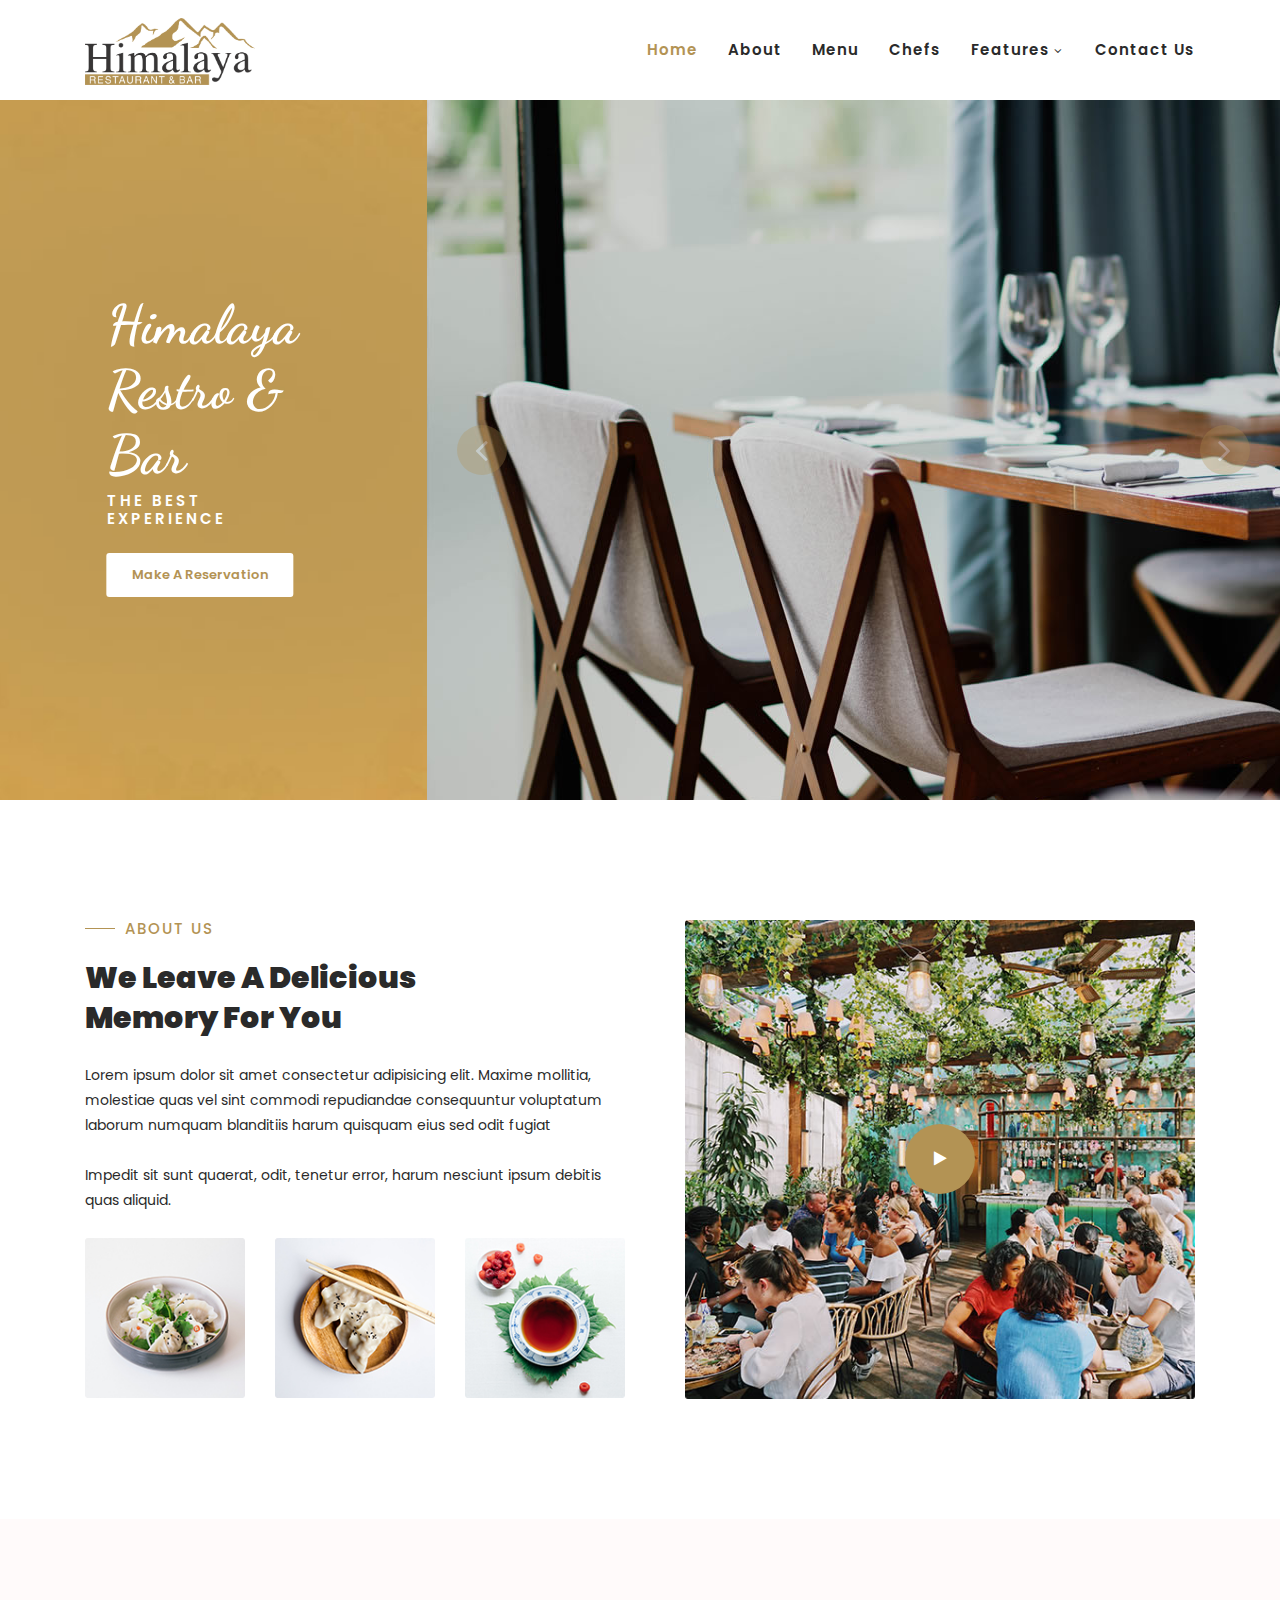
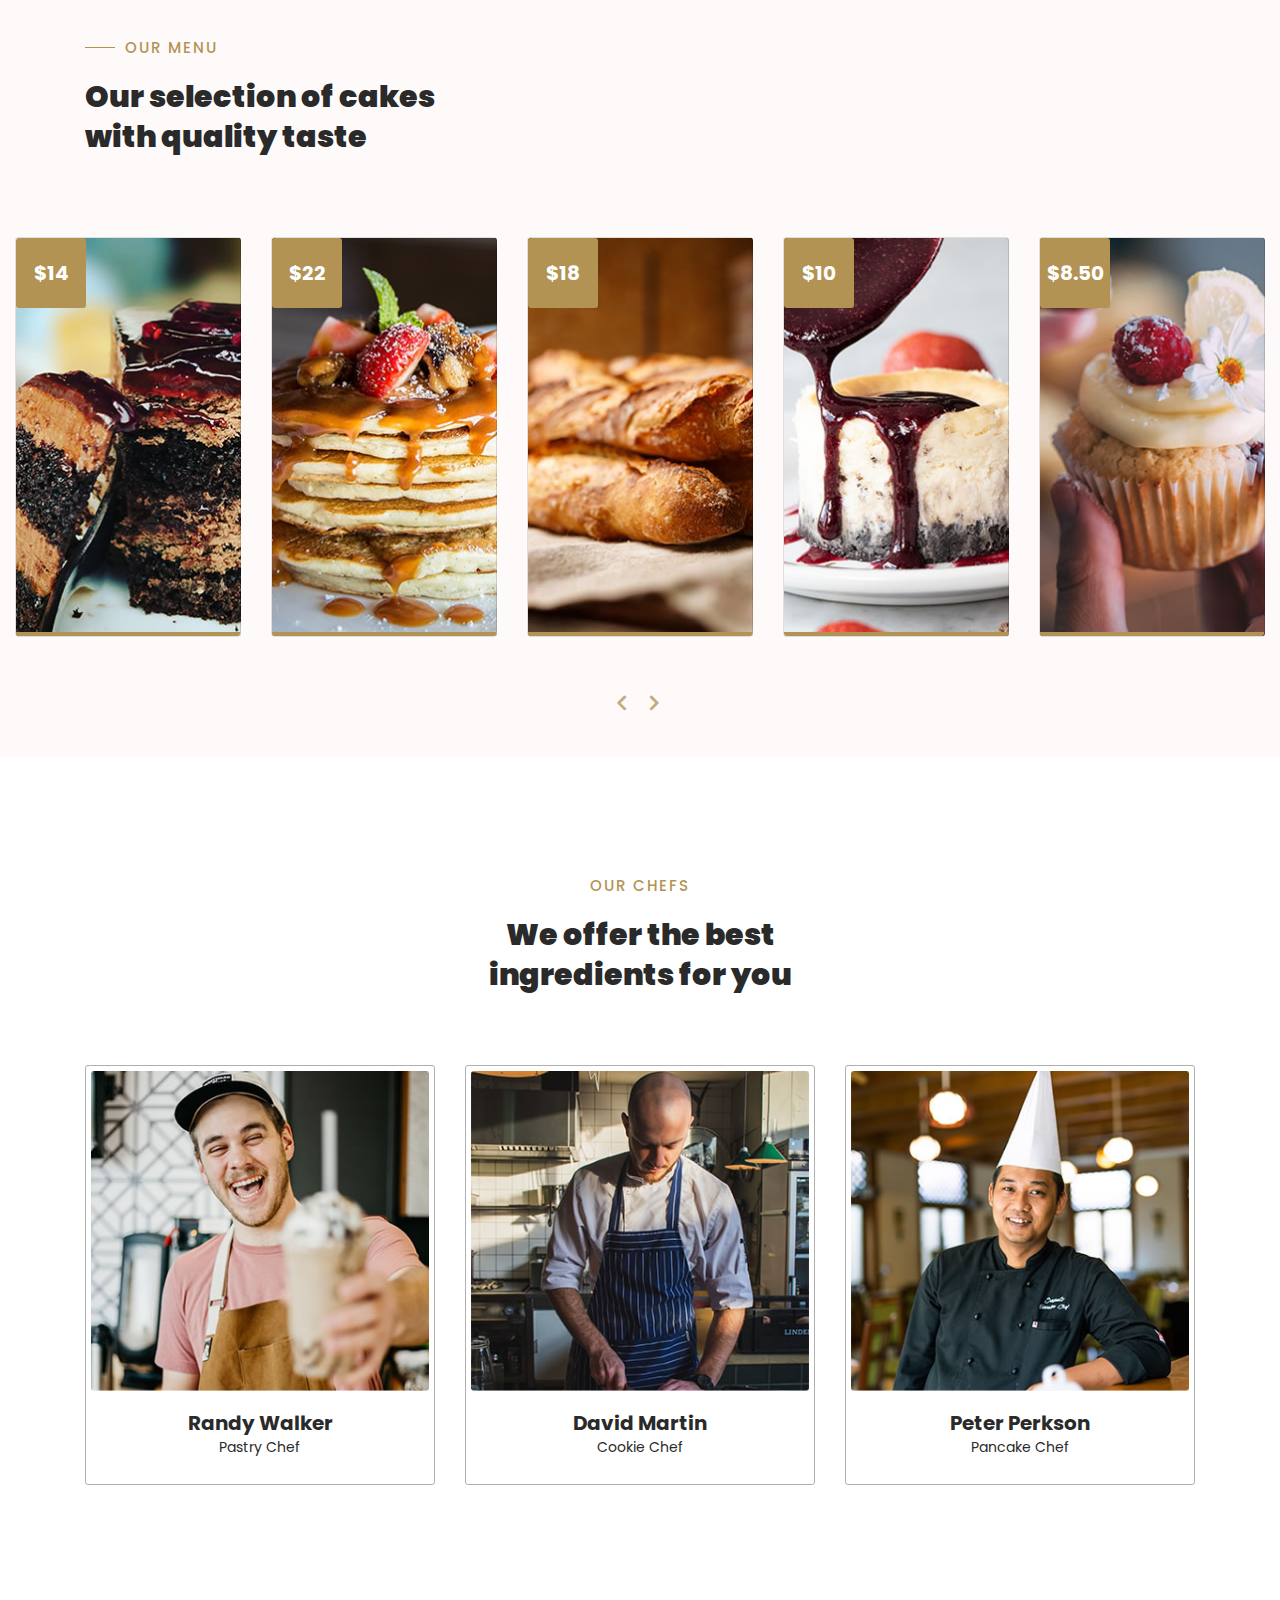
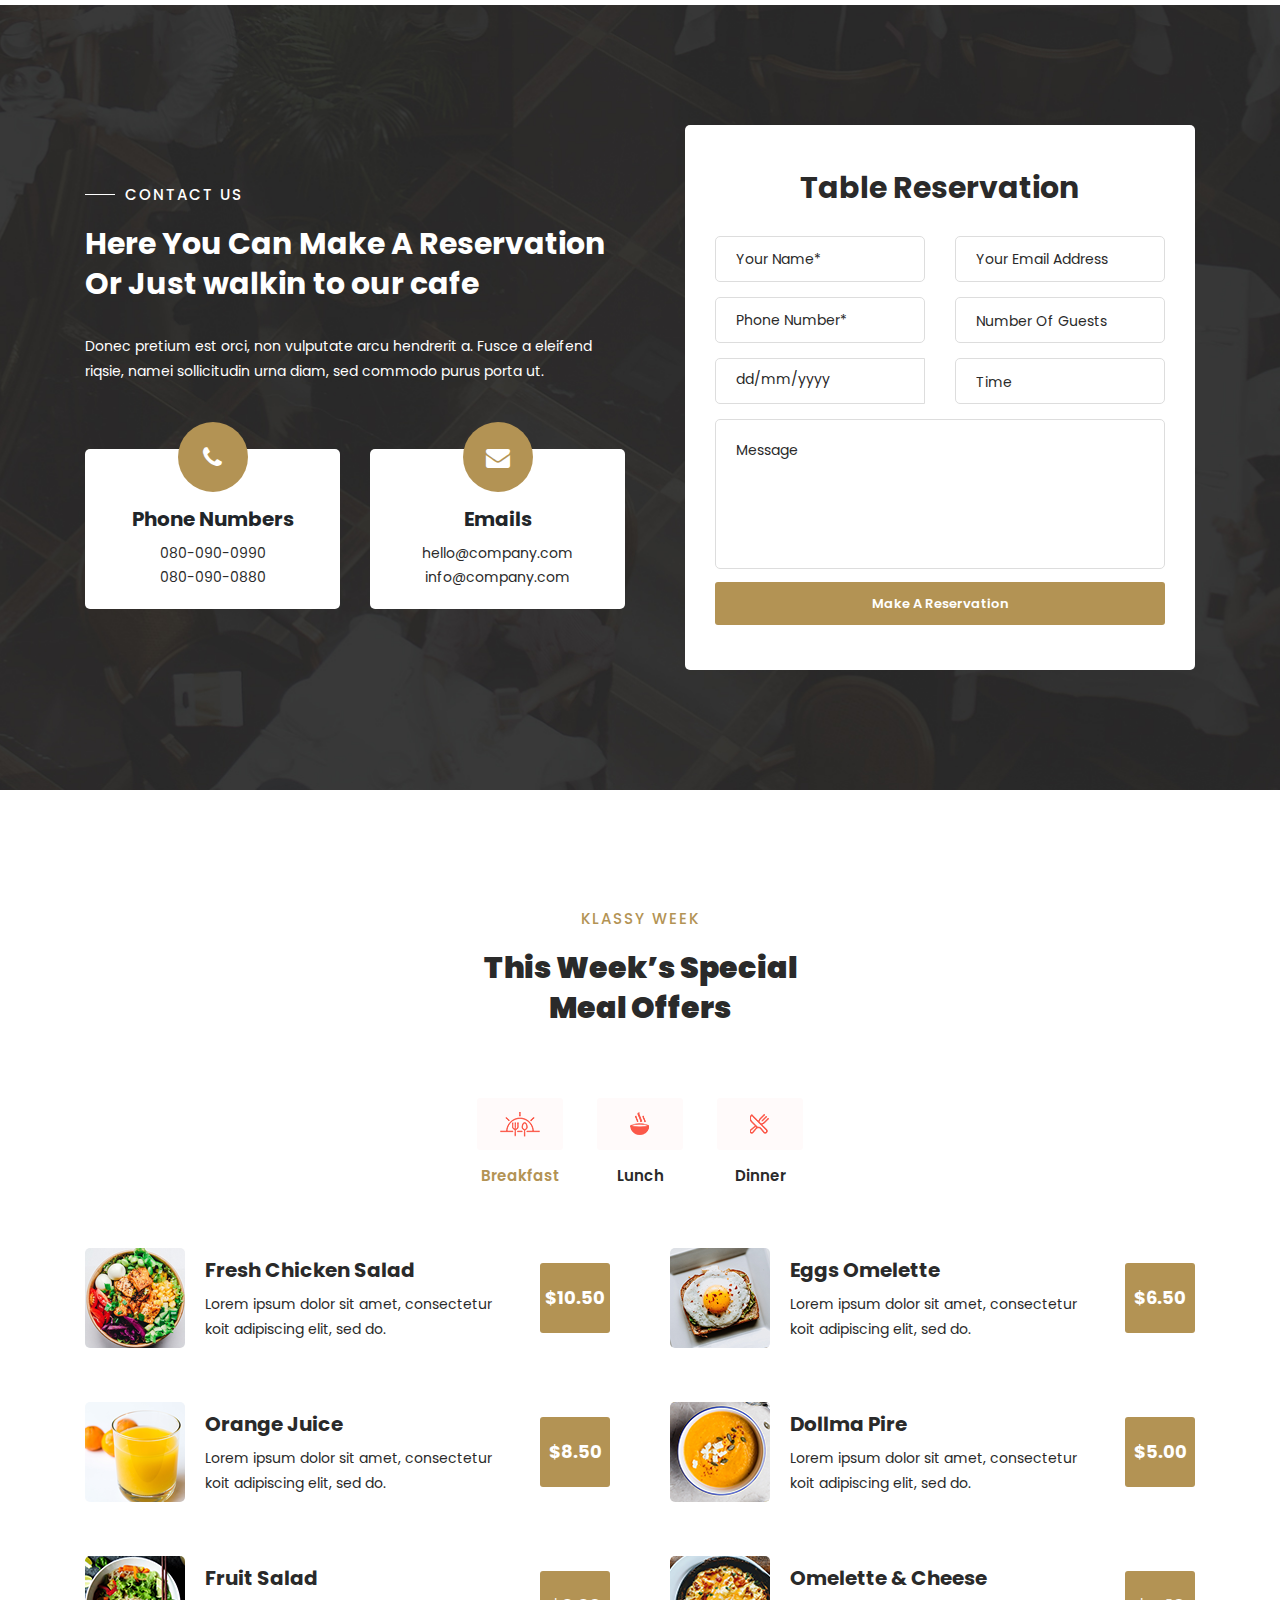
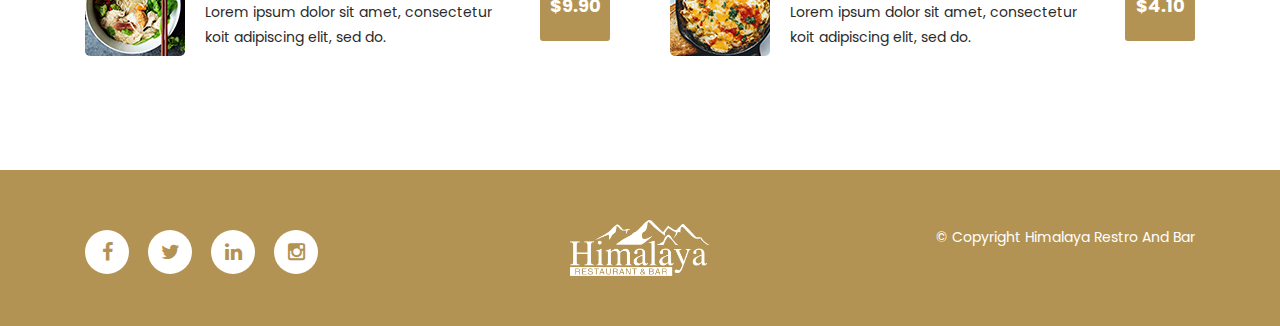
==== index.html @ adeae144 "new changes" ====
<!DOCTYPE html>
<html lang="en">

  <head>

    <meta charset="utf-8">
    <meta name="viewport" content="width=device-width, initial-scale=1, shrink-to-fit=no">
    <meta name="description" content="">
    <meta name="author" content="">
    <link href="https://fonts.googleapis.com/css?family=Poppins:100,200,300,400,500,600,700,800,900&display=swap" rel="stylesheet">
    <link href="https://fonts.googleapis.com/css2?family=Dancing+Script:wght@400;500;600;700&display=swap" rel="stylesheet">

    <title>Himalaya Restro & Bar</title>
<!--
    
TemplateMo 558 Klassy Cafe

https://templatemo.com/tm-558-klassy-cafe

-->
    <!-- Additional CSS Files -->
    <link rel="stylesheet" type="text/css" href="assets/css/bootstrap.min.css">

    <link rel="stylesheet" type="text/css" href="assets/css/font-awesome.css">

    <link rel="stylesheet" href="assets/css/templatemo-klassy-cafe.css">

    <link rel="stylesheet" href="assets/css/owl-carousel.css">

    <link rel="stylesheet" href="assets/css/lightbox.css">

    </head>
    
    <body>
    
    <!-- ***** Preloader Start ***** -->
    <div id="preloader">
        <div class="jumper">
            <div></div>
            <div></div>
            <div></div>
        </div>
    </div>  
    <!-- ***** Preloader End ***** -->
    
    
    <!-- ***** Header Area Start ***** -->
    <header class="header-area header-sticky">
        <div class="container">
            <div class="row">
                <div class="col-12">
                    <nav class="main-nav">
                        <!-- ***** Logo Start ***** -->
                        <a href="index.html" class="logo">
                            <img width="170px" src="assets/images/himalayalogo.png" align="klassy cafe html template">
                        </a>
                        <!-- ***** Logo End ***** -->
                        <!-- ***** Menu Start ***** -->
                        <ul class="nav">
                            <li class="scroll-to-section"><a href="#top" class="active">Home</a></li>
                            <li class="scroll-to-section"><a href="#about">About</a></li>
                           	
                        <!-- 
                            <li class="submenu">
                                <a href="javascript:;">Drop Down</a>
                                <ul>
                                    <li><a href="#">Drop Down Page 1</a></li>
                                    <li><a href="#">Drop Down Page 2</a></li>
                                    <li><a href="#">Drop Down Page 3</a></li>
                                </ul>
                            </li>
                        -->
                            <li class="scroll-to-section"><a href="#menu">Menu</a></li>
                            <li class="scroll-to-section"><a href="#chefs">Chefs</a></li> 
                            <li class="submenu">
                                <a href="javascript:;">Features</a>
                                <ul>
                                    <li><a href="#">Features Page 1</a></li>
                                    <li><a href="#">Features Page 2</a></li>
                                    <li><a href="#">Features Page 3</a></li>
                                    <li><a href="#">Features Page 4</a></li>
                                </ul>
                            </li>
                            <!-- <li class=""><a rel="sponsored" href="https://templatemo.com" target="_blank">External URL</a></li> -->
                            <li class="scroll-to-section"><a href="#reservation">Contact Us</a></li> 
                        </ul>        
                        <a class='menu-trigger'>
                            <span>Menu</span>
                        </a>
                        <!-- ***** Menu End ***** -->
                    </nav>
                </div>
            </div>
        </div>
    </header>
    <!-- ***** Header Area End ***** -->

    <!-- ***** Main Banner Area Start ***** -->
    <div id="top">
        <div class="container-fluid">
            <div class="row">
                <div class="col-lg-4">
                    <div class="left-content">
                        <div class="inner-content">
                            <h4>Himalaya Restro & Bar</h4>
                            <h6>THE BEST EXPERIENCE</h6>
                            <div class="main-white-button scroll-to-section">
                                <a href="#reservation">Make A Reservation</a>
                            </div>
                        </div>
                    </div>
                </div>
                <div class="col-lg-8">
                    <div class="main-banner header-text">
                        <div class="Modern-Slider">
                          <!-- Item -->
                          <div class="item">
                            <div class="img-fill">
                                <img src="assets/images/slide-01.jpg" alt="">
                            </div>
                          </div>
                          <!-- // Item -->
                          <!-- Item -->
                          <div class="item">
                            <div class="img-fill">
                                <img src="assets/images/slide-02.jpg" alt="">
                            </div>
                          </div>
                          <!-- // Item -->
                          <!-- Item -->
                          <div class="item">
                            <div class="img-fill">
                                <img src="assets/images/slide-03.jpg" alt="">
                            </div>
                          </div>
                          <!-- // Item -->
                        </div>
                    </div>
                </div>
            </div>
        </div>
    </div>
    <!-- ***** Main Banner Area End ***** -->

    <!-- ***** About Area Starts ***** -->
    <section class="section" id="about">
        <div class="container">
            <div class="row">
                <div class="col-lg-6 col-md-6 col-xs-12">
                    <div class="left-text-content">
                        <div class="section-heading">
                            <h6>About Us</h6>
                            <h2>We Leave A Delicious Memory For You</h2>
                        </div>
                        <p>Lorem ipsum dolor sit amet consectetur adipisicing elit. Maxime mollitia,
                            molestiae quas vel sint commodi repudiandae consequuntur voluptatum laborum
                            numquam blanditiis harum quisquam eius sed odit fugiat <br><br>Impedit sit sunt quaerat, odit,
                            tenetur error, harum nesciunt ipsum debitis quas aliquid.</p>
                        <div class="row">
                            <div class="col-4">
                                <img src="assets/images/about-thumb-01.jpg" alt="">
                            </div>
                            <div class="col-4">
                                <img src="assets/images/about-thumb-02.jpg" alt="">
                            </div>
                            <div class="col-4">
                                <img src="assets/images/about-thumb-03.jpg" alt="">
                            </div>
                        </div>
                    </div>
                </div>
                <div class="col-lg-6 col-md-6 col-xs-12">
                    <div class="right-content">
                        <div class="thumb">
                            <a rel="nofollow" href="http://youtube.com"><i class="fa fa-play"></i></a>
                            <img src="assets/images/about-video-bg.jpg" alt="">
                        </div>
                    </div>
                </div>
            </div>
        </div>
    </section>
    <!-- ***** About Area Ends ***** -->

    <!-- ***** Menu Area Starts ***** -->
    <section class="section" id="menu">
        <div class="container">
            <div class="row">
                <div class="col-lg-4">
                    <div class="section-heading">
                        <h6>Our Menu</h6>
                        <h2>Our selection of cakes with quality taste</h2>
                    </div>
                </div>
            </div>
        </div>
        <div class="menu-item-carousel">
            <div class="col-lg-12">
                <div class="owl-menu-item owl-carousel">
                    <div class="item">
                        <div class='card card1'>
                            <div class="price"><h6>$14</h6></div>
                            <div class='info'>
                              <h1 class='title'>Chocolate Cake</h1>
                              <p class='description'>Lorem ipsum dolor sit amet, consectetur adipiscing elit, sedii do eiusmod teme.</p>
                              <div class="main-text-button">
                                  <div class="scroll-to-section"><a href="#reservation">Make Reservation <i class="fa fa-angle-down"></i></a></div>
                              </div>
                            </div>
                        </div>
                    </div>
                    <div class="item">
                        <div class='card card2'>
                            <div class="price"><h6>$22</h6></div>
                            <div class='info'>
                              <h1 class='title'>Klassy Pancake</h1>
                              <p class='description'>Lorem ipsum dolor sit amet, consectetur adipiscing elit, sedii do eiusmod teme.</p>
                              <div class="main-text-button">
                                  <div class="scroll-to-section"><a href="#reservation">Make Reservation <i class="fa fa-angle-down"></i></a></div>
                              </div>
                            </div>
                        </div>
                    </div>
                    <div class="item">
                        <div class='card card3'>
                            <div class="price"><h6>$18</h6></div>
                            <div class='info'>
                              <h1 class='title'>Tall Klassy Bread</h1>
                              <p class='description'>Lorem ipsum dolor sit amet, consectetur adipiscing elit, sedii do eiusmod teme.</p>
                              <div class="main-text-button">
                                  <div class="scroll-to-section"><a href="#reservation">Make Reservation <i class="fa fa-angle-down"></i></a></div>
                              </div>
                            </div>
                        </div>
                    </div>
                    <div class="item">
                        <div class='card card4'>
                            <div class="price"><h6>$10</h6></div>
                            <div class='info'>
                              <h1 class='title'>Blueberry CheeseCake</h1>
                              <p class='description'>Lorem ipsum dolor sit amet, consectetur adipiscing elit, sedii do eiusmod teme.</p>
                              <div class="main-text-button">
                                  <div class="scroll-to-section"><a href="#reservation">Make Reservation <i class="fa fa-angle-down"></i></a></div>
                              </div>
                            </div>
                        </div>
                    </div>
                    <div class="item">
                        <div class='card card5'>
                            <div class="price"><h6>$8.50</h6></div>
                            <div class='info'>
                              <h1 class='title'>Klassy Cup Cake</h1>
                              <p class='description'>Lorem ipsum dolor sit amet, consectetur adipiscing elit, sedii do eiusmod teme.</p>
                              <div class="main-text-button">
                                  <div class="scroll-to-section"><a href="#reservation">Make Reservation <i class="fa fa-angle-down"></i></a></div>
                              </div>
                            </div>
                        </div>
                    </div>
                    <div class="item">
                        <div class='card card3'>
                            <div class="price"><h6>$7.25</h6></div>
                            <div class='info'>
                              <h1 class='title'>Klassic Cake</h1>
                              <p class='description'>Lorem ipsum dolor sit amet, consectetur adipiscing elit, sedii do eiusmod teme.</p>
                              <div class="main-text-button">
                                  <div class="scroll-to-section"><a href="#reservation">Make Reservation <i class="fa fa-angle-down"></i></a></div>
                              </div>
                            </div>
                        </div>
                    </div>
                </div>
            </div>
        </div>
    </section>
    <!-- ***** Menu Area Ends ***** -->

    <!-- ***** Chefs Area Starts ***** -->
    <section class="section" id="chefs">
        <div class="container">
            <div class="row">
                <div class="col-lg-4 offset-lg-4 text-center">
                    <div class="section-heading">
                        <h6>Our Chefs</h6>
                        <h2>We offer the best ingredients for you</h2>
                    </div>
                </div>
            </div>
            <div class="row">
                <div class="col-lg-4">
                    <div class="chef-item">
                        <div class="thumb">
                            <div class="overlay"></div>
                            <ul class="social-icons">
                                <li><a href="#"><i class="fa fa-facebook"></i></a></li>
                                <li><a href="#"><i class="fa fa-twitter"></i></a></li>
                                <li><a href="#"><i class="fa fa-instagram"></i></a></li>
                            </ul>
                            <img src="assets/images/chefs-01.jpg" alt="Chef #1">
                        </div>
                        <div class="down-content">
                            <h4>Randy Walker</h4>
                            <span>Pastry Chef</span>
                        </div>
                    </div>
                </div>
                <div class="col-lg-4">
                    <div class="chef-item">
                        <div class="thumb">
                            <div class="overlay"></div>
                            <ul class="social-icons">
                                <li><a href="#"><i class="fa fa-facebook"></i></a></li>
                                <li><a href="#"><i class="fa fa-twitter"></i></a></li>
                                <li><a href="#"><i class="fa fa-behance"></i></a></li>
                            </ul>
                            <img src="assets/images/chefs-02.jpg" alt="Chef #2">
                        </div>
                        <div class="down-content">
                            <h4>David Martin</h4>
                            <span>Cookie Chef</span>
                        </div>
                    </div>
                </div>
                <div class="col-lg-4">
                    <div class="chef-item">
                        <div class="thumb">
                            <div class="overlay"></div>
                            <ul class="social-icons">
                                <li><a href="#"><i class="fa fa-facebook"></i></a></li>
                                <li><a href="#"><i class="fa fa-twitter"></i></a></li>
                                <li><a href="#"><i class="fa fa-google"></i></a></li>
                            </ul>
                            <img src="assets/images/chefs-03.jpg" alt="Chef #3">
                        </div>
                        <div class="down-content">
                            <h4>Peter Perkson</h4>
                            <span>Pancake Chef</span>
                        </div>
                    </div>
                </div>
            </div>
        </div>
    </section>
    <!-- ***** Chefs Area Ends ***** -->

    <!-- ***** Reservation Us Area Starts ***** -->
    <section class="section" id="reservation">
        <div class="container">
            <div class="row">
                <div class="col-lg-6 align-self-center">
                    <div class="left-text-content">
                        <div class="section-heading">
                            <h6>Contact Us</h6>
                            <h2>Here You Can Make A Reservation Or Just walkin to our cafe</h2>
                        </div>
                        <p>Donec pretium est orci, non vulputate arcu hendrerit a. Fusce a eleifend riqsie, namei sollicitudin urna diam, sed commodo purus porta ut.</p>
                        <div class="row">
                            <div class="col-lg-6">
                                <div class="phone">
                                    <i class="fa fa-phone"></i>
                                    <h4>Phone Numbers</h4>
                                    <span><a href="#">080-090-0990</a><br><a href="#">080-090-0880</a></span>
                                </div>
                            </div>
                            <div class="col-lg-6">
                                <div class="message">
                                    <i class="fa fa-envelope"></i>
                                    <h4>Emails</h4>
                                    <span><a href="#">hello@company.com</a><br><a href="#">info@company.com</a></span>
                                </div>
                            </div>
                        </div>
                    </div>
                </div>
                <div class="col-lg-6">
                    <div class="contact-form">
                        <form id="contact" action="" method="post">
                          <div class="row">
                            <div class="col-lg-12">
                                <h4>Table Reservation</h4>
                            </div>
                            <div class="col-lg-6 col-sm-12">
                              <fieldset>
                                <input name="name" type="text" id="name" placeholder="Your Name*" required="">
                              </fieldset>
                            </div>
                            <div class="col-lg-6 col-sm-12">
                              <fieldset>
                              <input name="email" type="text" id="email" pattern="[^ @]*@[^ @]*" placeholder="Your Email Address" required="">
                            </fieldset>
                            </div>
                            <div class="col-lg-6 col-sm-12">
                              <fieldset>
                                <input name="phone" type="text" id="phone" placeholder="Phone Number*" required="">
                              </fieldset>
                            </div>
                            <div class="col-md-6 col-sm-12">
                              <fieldset>
                                <select value="number-guests" name="number-guests" id="number-guests">
                                    <option value="number-guests">Number Of Guests</option>
                                    <option name="1" id="1">1</option>
                                    <option name="2" id="2">2</option>
                                    <option name="3" id="3">3</option>
                                    <option name="4" id="4">4</option>
                                    <option name="5" id="5">5</option>
                                    <option name="6" id="6">6</option>
                                    <option name="7" id="7">7</option>
                                    <option name="8" id="8">8</option>
                                    <option name="9" id="9">9</option>
                                    <option name="10" id="10">10</option>
                                    <option name="11" id="11">11</option>
                                    <option name="12" id="12">12</option>
                                </select>
                              </fieldset>
                            </div>
                            <div class="col-lg-6">
                                <div id="filterDate2">    
                                  <div class="input-group date" data-date-format="dd/mm/yyyy">
                                    <input  name="date" id="date" type="text" class="form-control" placeholder="dd/mm/yyyy">
                                    <div class="input-group-addon" >
                                      <span class="glyphicon glyphicon-th"></span>
                                    </div>
                                  </div>
                                </div>   
                            </div>
                            <div class="col-md-6 col-sm-12">
                              <fieldset>
                                <select value="time" name="time" id="time">
                                    <option value="time">Time</option>
                                    <option name="Breakfast" id="Breakfast">Breakfast</option>
                                    <option name="Lunch" id="Lunch">Lunch</option>
                                    <option name="Dinner" id="Dinner">Dinner</option>
                                </select>
                              </fieldset>
                            </div>
                            <div class="col-lg-12">
                              <fieldset>
                                <textarea name="message" rows="6" id="message" placeholder="Message" required=""></textarea>
                              </fieldset>
                            </div>
                            <div class="col-lg-12">
                              <fieldset>
                                <button type="submit" id="form-submit" class="main-button-icon">Make A Reservation</button>
                              </fieldset>
                            </div>
                          </div>
                        </form>
                    </div>
                </div>
            </div>
        </div>
    </section>
    <!-- ***** Reservation Area Ends ***** -->

    <!-- ***** Menu Area Starts ***** -->
    <section class="section" id="offers">
        <div class="container">
            <div class="row">
                <div class="col-lg-4 offset-lg-4 text-center">
                    <div class="section-heading">
                        <h6>Klassy Week</h6>
                        <h2>This Week’s Special Meal Offers</h2>
                    </div>
                </div>
            </div>
            <div class="row">
                <div class="col-lg-12">
                    <div class="row" id="tabs">
                        <div class="col-lg-12">
                            <div class="heading-tabs">
                                <div class="row">
                                    <div class="col-lg-6 offset-lg-3">
                                        <ul>
                                          <li><a href='#tabs-1'><img src="assets/images/tab-icon-01.png" alt="">Breakfast</a></li>
                                          <li><a href='#tabs-2'><img src="assets/images/tab-icon-02.png" alt="">Lunch</a></a></li>
                                          <li><a href='#tabs-3'><img src="assets/images/tab-icon-03.png" alt="">Dinner</a></a></li>
                                        </ul>
                                    </div>
                                </div>
                            </div>
                        </div>
                        <div class="col-lg-12">
                            <section class='tabs-content'>
                                <article id='tabs-1'>
                                    <div class="row">
                                        <div class="col-lg-6">
                                            <div class="row">
                                                <div class="left-list">
                                                    <div class="col-lg-12">
                                                        <div class="tab-item">
                                                            <img src="assets/images/tab-item-01.png" alt="">
                                                            <h4>Fresh Chicken Salad</h4>
                                                            <p>Lorem ipsum dolor sit amet, consectetur koit adipiscing elit, sed do.</p>
                                                            <div class="price">
                                                                <h6>$10.50</h6>
                                                            </div>
                                                        </div>
                                                    </div>
                                                    <div class="col-lg-12">
                                                        <div class="tab-item">
                                                            <img src="assets/images/tab-item-02.png" alt="">
                                                            <h4>Orange Juice</h4>
                                                            <p>Lorem ipsum dolor sit amet, consectetur koit adipiscing elit, sed do.</p>
                                                            <div class="price">
                                                                <h6>$8.50</h6>
                                                            </div>
                                                        </div>
                                                    </div>
                                                    <div class="col-lg-12">
                                                        <div class="tab-item">
                                                            <img src="assets/images/tab-item-03.png" alt="">
                                                            <h4>Fruit Salad</h4>
                                                            <p>Lorem ipsum dolor sit amet, consectetur koit adipiscing elit, sed do.</p>
                                                            <div class="price">
                                                                <h6>$9.90</h6>
                                                            </div>
                                                        </div>
                                                    </div>
                                                </div>
                                            </div>
                                        </div>
                                        <div class="col-lg-6">
                                            <div class="row">
                                                <div class="right-list">
                                                    <div class="col-lg-12">
                                                        <div class="tab-item">
                                                            <img src="assets/images/tab-item-04.png" alt="">
                                                            <h4>Eggs Omelette</h4>
                                                            <p>Lorem ipsum dolor sit amet, consectetur koit adipiscing elit, sed do.</p>
                                                            <div class="price">
                                                                <h6>$6.50</h6>
                                                            </div>
                                                        </div>
                                                    </div>
                                                    <div class="col-lg-12">
                                                        <div class="tab-item">
                                                            <img src="assets/images/tab-item-05.png" alt="">
                                                            <h4>Dollma Pire</h4>
                                                            <p>Lorem ipsum dolor sit amet, consectetur koit adipiscing elit, sed do.</p>
                                                            <div class="price">
                                                                <h6>$5.00</h6>
                                                            </div>
                                                        </div>
                                                    </div>
                                                    <div class="col-lg-12">
                                                        <div class="tab-item">
                                                            <img src="assets/images/tab-item-06.png" alt="">
                                                            <h4>Omelette & Cheese</h4>
                                                            <p>Lorem ipsum dolor sit amet, consectetur koit adipiscing elit, sed do.</p>
                                                            <div class="price">
                                                                <h6>$4.10</h6>
                                                            </div>
                                                        </div>
                                                    </div>
                                                </div>
                                            </div>
                                        </div>
                                    </div>
                                </article>  
                                <article id='tabs-2'>
                                    <div class="row">
                                        <div class="col-lg-6">
                                            <div class="row">
                                                <div class="left-list">
                                                    <div class="col-lg-12">
                                                        <div class="tab-item">
                                                            <img src="assets/images/tab-item-04.png" alt="">
                                                            <h4>Eggs Omelette</h4>
                                                            <p>Lorem ipsum dolor sit amet, consectetur koit adipiscing elit, sed do.</p>
                                                            <div class="price">
                                                                <h6>$14</h6>
                                                            </div>
                                                        </div>
                                                    </div>
                                                    <div class="col-lg-12">
                                                        <div class="tab-item">
                                                            <img src="assets/images/tab-item-05.png" alt="">
                                                            <h4>Dollma Pire</h4>
                                                            <p>Lorem ipsum dolor sit amet, consectetur koit adipiscing elit, sed do.</p>
                                                            <div class="price">
                                                                <h6>$18</h6>
                                                            </div>
                                                        </div>
                                                    </div>
                                                    <div class="col-lg-12">
                                                        <div class="tab-item">
                                                            <img src="assets/images/tab-item-06.png" alt="">
                                                            <h4>Omelette & Cheese</h4>
                                                            <p>Lorem ipsum dolor sit amet, consectetur koit adipiscing elit, sed do.</p>
                                                            <div class="price">
                                                                <h6>$22</h6>
                                                            </div>
                                                        </div>
                                                    </div>
                                                </div>
                                            </div>
                                        </div>
                                        <div class="col-lg-6">
                                            <div class="row">
                                                <div class="right-list">
                                                    <div class="col-lg-12">
                                                        <div class="tab-item">
                                                            <img src="assets/images/tab-item-01.png" alt="">
                                                            <h4>Fresh Chicken Salad</h4>
                                                            <p>Lorem ipsum dolor sit amet, consectetur koit adipiscing elit, sed do.</p>
                                                            <div class="price">
                                                                <h6>$10</h6>
                                                            </div>
                                                        </div>
                                                    </div>
                                                    <div class="col-lg-12">
                                                        <div class="tab-item">
                                                            <img src="assets/images/tab-item-02.png" alt="">
                                                            <h4>Orange Juice</h4>
                                                            <p>Lorem ipsum dolor sit amet, consectetur koit adipiscing elit, sed do.</p>
                                                            <div class="price">
                                                                <h6>$20</h6>
                                                            </div>
                                                        </div>
                                                    </div>
                                                    <div class="col-lg-12">
                                                        <div class="tab-item">
                                                            <img src="assets/images/tab-item-03.png" alt="">
                                                            <h4>Fruit Salad</h4>
                                                            <p>Lorem ipsum dolor sit amet, consectetur koit adipiscing elit, sed do.</p>
                                                            <div class="price">
                                                                <h6>$30</h6>
                                                            </div>
                                                        </div>
                                                    </div>
                                                </div>
                                            </div>
                                        </div>
                                    </div>
                                </article>  
                                <article id='tabs-3'>
                                    <div class="row">
                                        <div class="col-lg-6">
                                            <div class="row">
                                                <div class="left-list">
                                                    <div class="col-lg-12">
                                                        <div class="tab-item">
                                                            <img src="assets/images/tab-item-05.png" alt="">
                                                            <h4>Eggs Omelette</h4>
                                                            <p>Lorem ipsum dolor sit amet, consectetur koit adipiscing elit, sed do.</p>
                                                            <div class="price">
                                                                <h6>$14</h6>
                                                            </div>
                                                        </div>
                                                    </div>
                                                    <div class="col-lg-12">
                                                        <div class="tab-item">
                                                            <img src="assets/images/tab-item-03.png" alt="">
                                                            <h4>Orange Juice</h4>
                                                            <p>Lorem ipsum dolor sit amet, consectetur koit adipiscing elit, sed do.</p>
                                                            <div class="price">
                                                                <h6>$18</h6>
                                                            </div>
                                                        </div>
                                                    </div>
                                                    <div class="col-lg-12">
                                                        <div class="tab-item">
                                                            <img src="assets/images/tab-item-02.png" alt="">
                                                            <h4>Fruit Salad</h4>
                                                            <p>Lorem ipsum dolor sit amet, consectetur koit adipiscing elit, sed do.</p>
                                                            <div class="price">
                                                                <h6>$10</h6>
                                                            </div>
                                                        </div>
                                                    </div>
                                                </div>
                                            </div>
                                        </div>
                                        <div class="col-lg-6">
                                            <div class="row">
                                                <div class="right-list">
                                                    <div class="col-lg-12">
                                                        <div class="tab-item">
                                                            <img src="assets/images/tab-item-06.png" alt="">
                                                            <h4>Fresh Chicken Salad</h4>
                                                            <p>Lorem ipsum dolor sit amet, consectetur koit adipiscing elit, sed do.</p>
                                                            <div class="price">
                                                                <h6>$8.50</h6>
                                                            </div>
                                                        </div>
                                                    </div>
                                                    <div class="col-lg-12">
                                                        <div class="tab-item">
                                                            <img src="assets/images/tab-item-01.png" alt="">
                                                            <h4>Dollma Pire</h4>
                                                            <p>Lorem ipsum dolor sit amet, consectetur koit adipiscing elit, sed do.</p>
                                                            <div class="price">
                                                                <h6>$9</h6>
                                                            </div>
                                                        </div>
                                                    </div>
                                                    <div class="col-lg-12">
                                                        <div class="tab-item">
                                                            <img src="assets/images/tab-item-04.png" alt="">
                                                            <h4>Omelette & Cheese</h4>
                                                            <p>Lorem ipsum dolor sit amet, consectetur koit adipiscing elit, sed do.</p>
                                                            <div class="price">
                                                                <h6>$11</h6>
                                                            </div>
                                                        </div>
                                                    </div>
                                                </div>
                                            </div>
                                        </div>
                                    </div>
                                </article>   
                            </section>
                        </div>
                    </div>
                </div>
            </div>
        </div>
    </section>
    <!-- ***** Chefs Area Ends ***** --> 
    
    <!-- ***** Footer Start ***** -->
    <footer>
        <div class="container">
            <div class="row">
                <div class="col-lg-4 col-xs-12">
                    <div class="right-text-content">
                            <ul class="social-icons">
                                <li><a href="#"><i class="fa fa-facebook"></i></a></li>
                                <li><a href="#"><i class="fa fa-twitter"></i></a></li>
                                <li><a href="#"><i class="fa fa-linkedin"></i></a></li>
                                <li><a href="#"><i class="fa fa-instagram"></i></a></li>
                            </ul>
                    </div>
                </div>
                <div class="col-lg-4">
                    <div class="logo">
                        <a href="index.html"><img width="140px" src="assets/images/himalayalogowhite.png" alt=""></a>
                    </div>
                </div>
                <div class="col-lg-4 col-xs-12">
                    <div class="left-text-content">
                        <p>© Copyright Himalaya Restro And Bar
                    </div>
                </div>
            </div>
        </div>
    </footer>

    <!-- jQuery -->
    <script src="assets/js/jquery-2.1.0.min.js"></script>

    <!-- Bootstrap -->
    <script src="assets/js/popper.js"></script>
    <script src="assets/js/bootstrap.min.js"></script>

    <!-- Plugins -->
    <script src="assets/js/owl-carousel.js"></script>
    <script src="assets/js/accordions.js"></script>
    <script src="assets/js/datepicker.js"></script>
    <script src="assets/js/scrollreveal.min.js"></script>
    <script src="assets/js/waypoints.min.js"></script>
    <script src="assets/js/jquery.counterup.min.js"></script>
    <script src="assets/js/imgfix.min.js"></script> 
    <script src="assets/js/slick.js"></script> 
    <script src="assets/js/lightbox.js"></script> 
    <script src="assets/js/isotope.js"></script> 
    
    <!-- Global Init -->
    <script src="assets/js/custom.js"></script>
    <script>

        $(function() {
            var selectedClass = "";
            $("p").click(function(){
            selectedClass = $(this).attr("data-rel");
            $("#portfolio").fadeTo(50, 0.1);
                $("#portfolio div").not("."+selectedClass).fadeOut();
            setTimeout(function() {
              $("."+selectedClass).fadeIn();
              $("#portfolio").fadeTo(50, 1);
            }, 500);
                
            });
        });

    </script>
  </body>
</html>
---- assets/css/templatemo-klassy-cafe.css ----
/*

TemplateMo 558 Klassy Cafe

https://templatemo.com/tm-558-klassy-cafe

*/

/* ---------------------------------------------
Table of contents
------------------------------------------------
01. font & reset css
02. reset
03. global styles
04. header
05. banner
06. features
07. testimonials
08. contact
09. footer
10. preloader
11. search
12. portfolio

--------------------------------------------- */
/* 
---------------------------------------------
font & reset css
--------------------------------------------- 
*/
@import url("https://fonts.googleapis.com/css?family=Poppins:100,200,300,400,500,600,700,800,900");
/* 
---------------------------------------------
reset
--------------------------------------------- 
*/
html, body, div, span, applet, object, iframe, h1, h2, h3, h4, h5, h6, p, blockquote, div
pre, a, abbr, acronym, address, big, cite, code, del, dfn, em, font, img, ins, kbd, q,
s, samp, small, strike, strong, sub, sup, tt, var, b, u, i, center, dl, dt, dd, ol, ul, li,
figure, header, nav, section, article, aside, footer, figcaption {
  margin: 0;
  padding: 0;
  border: 0;
  outline: 0;
}

.clearfix:after {
  content: ".";
  display: block;
  clear: both;
  visibility: hidden;
  line-height: 0;
  height: 0;
}

.clearfix {
  display: inline-block;
}

html[xmlns] .clearfix {
  display: block;
}

* html .clearfix {
  height: 1%;
}

ul, li {
  padding: 0;
  margin: 0;
  list-style: none;
}

header, nav, section, article, aside, footer, hgroup {
  display: block;
}

* {
  box-sizing: border-box;
}

html, body {
  font-family: 'Poppins', sans-serif;
  font-weight: 400;
  background-color: #fff;
  font-size: 16px;
  -ms-text-size-adjust: 100%;
  -webkit-font-smoothing: antialiased;
  -moz-osx-font-smoothing: grayscale;
}

a {
  text-decoration: none !important;
}

h1, h2, h3, h4, h5, h6 {
  margin-top: 0px;
  margin-bottom: 0px;
}

ul {
  margin-bottom: 0px;
}

p {
  font-size: 14px;
  line-height: 25px;
  color: #2a2a2a;
}

/* 
---------------------------------------------
global styles
--------------------------------------------- 
*/
html,
body {
  background: #fff;
  font-family: 'Poppins', sans-serif;
}

::selection {
  background: #B39354;
  color: #fff;
}

::-moz-selection {
  background: #B39354;
  color: #fff;
}

@media (max-width: 991px) {
  html, body {
    overflow-x: hidden;
  }
  .mobile-top-fix {
    margin-top: 30px;
    margin-bottom: 0px;
  }
  .mobile-bottom-fix {
    margin-bottom: 30px;
  }
  .mobile-bottom-fix-big {
    margin-bottom: 60px;
  }
}

.main-white-button a {
  font-size: 13px;
  color: #B39354;
  background-color: #fff;
  padding: 12px 25px;
  display: inline-block;
  border-radius: 3px;
  font-weight: 600;
  transition: all .3s;
}

.main-white-button a:hover {
  opacity: 0.9;
}

.main-text-button a {
  font-size: 13px;
  color: #fff;
  font-weight: 600;
  transition: all .3s;
}

.main-text-button a:hover {
  opacity: 0.9;
}

.section-heading h6 {
  position: relative;
  font-size: 15px;
  color: #B39354;
  font-weight: 500;
  letter-spacing: 2px;
  text-transform: uppercase;
  padding-left: 40px;
}

.section-heading h6:before {
  width: 30px;
  height: 1px;
  content: '';
  position: absolute;
  left: 0;
  top: 8px;
  background-color: #B39354;
}

.section-heading h2 {
  line-height: 40px;
  margin-top: 20px;
  margin-bottom: 25px; 
  font-size: 30px;
  font-weight: 900;
  color: #2a2a2a;
}


/* 
---------------------------------------------
header
--------------------------------------------- 
*/

.background-header {
  background-color: #fff;
  height: 80px!important;
  position: fixed!important;
  top: 0px;
  left: 0px;
  right: 0px;
  box-shadow: 0px 0px 10px rgba(0,0,0,0.15)!important;
}

.background-header .logo,
.background-header .main-nav .nav li a {
  color: #1e1e1e!important;
}

.background-header .main-nav .nav li:hover a {
  color: #B39354!important;
}

.background-header .nav li a.active {
  color: #B39354!important;
}

.header-area {
  background-color: #fff;
  position: absolute;
  top: 0px;
  left: 0px;
  right: 0px;
  z-index: 100;
  height: 100px;
  -webkit-transition: all .5s ease 0s;
  -moz-transition: all .5s ease 0s;
  -o-transition: all .5s ease 0s;
  transition: all .5s ease 0s;
}

.header-area .main-nav {
  min-height: 80px;
  background: transparent;
}

.header-area .main-nav .logo {
  line-height: 100px;
  color: #fff;
  font-size: 28px;
  font-weight: 700;
  text-transform: uppercase;
  letter-spacing: 2px;
  float: left;
  -webkit-transition: all 0.3s ease 0s;
  -moz-transition: all 0.3s ease 0s;
  -o-transition: all 0.3s ease 0s;
  transition: all 0.3s ease 0s;
}

.background-header .main-nav .logo {
  line-height: 75px;
}

.background-header .nav {
  margin-top: 20px !important;
}

.header-area .main-nav .nav {
  float: right;
  margin-top: 30px;
  margin-right: 0px;
  background-color: transparent;
  -webkit-transition: all 0.3s ease 0s;
  -moz-transition: all 0.3s ease 0s;
  -o-transition: all 0.3s ease 0s;
  transition: all 0.3s ease 0s;
  position: relative;
  z-index: 999;
}

.header-area .main-nav .nav li {
  padding-left: 15px;
  padding-right: 15px;
}

.header-area .main-nav .nav li:last-child {
  padding-right: 0px;
}

.header-area .main-nav .nav li a {
  display: block;
  font-weight: 600;
  font-size: 15px;
  color: #2a2a2a;
  text-transform: capitalize;
  -webkit-transition: all 0.3s ease 0s;
  -moz-transition: all 0.3s ease 0s;
  -o-transition: all 0.3s ease 0s;
  transition: all 0.3s ease 0s;
  height: 40px;
  line-height: 40px;
  border: transparent;
  letter-spacing: 1px;
}

.header-area .main-nav .nav li a {
  color: #2a2a2a;
}

.header-area .main-nav .nav li:hover a,
.header-area .main-nav .nav li a.active {
  color: #B39354!important;
}

.background-header .main-nav .nav li:hover a,
.background-header .main-nav .nav li a.active {
  color: #B39354!important;
  opacity: 1;
}

.header-area .main-nav .nav li.submenu {
  position: relative;
  padding-right: 30px;
}

.header-area .main-nav .nav li.submenu:after {
  font-family: FontAwesome;
  content: "\f107";
  font-size: 12px;
  color: #2a2a2a;
  position: absolute;
  right: 18px;
  top: 12px;
}

.background-header .main-nav .nav li.submenu:after {
  color: #2a2a2a;
}

.header-area .main-nav .nav li.submenu ul {
  position: absolute;
  width: 200px;
  box-shadow: 0 2px 28px 0 rgba(0, 0, 0, 0.06);
  overflow: hidden;
  top: 50px;
  opacity: 0;
  transform: translateY(+2em);
  visibility: hidden;
  z-index: -1;
  transition: all 0.3s ease-in-out 0s, visibility 0s linear 0.3s, z-index 0s linear 0.01s;
}

.header-area .main-nav .nav li.submenu ul li {
  margin-left: 0px;
  padding-left: 0px;
  padding-right: 0px;
}

.header-area .main-nav .nav li.submenu ul li a {
  opacity: 1;
  display: block;
  background: #f7f7f7;
  color: #2a2a2a!important;
  padding-left: 20px;
  height: 40px;
  line-height: 40px;
  -webkit-transition: all 0.3s ease 0s;
  -moz-transition: all 0.3s ease 0s;
  -o-transition: all 0.3s ease 0s;
  transition: all 0.3s ease 0s;
  position: relative;
  font-size: 13px;
  font-weight: 400;
  border-bottom: 1px solid #eee;
}

.header-area .main-nav .nav li.submenu ul li a:hover {
  background: #fff;
  color: #B39354!important;
  padding-left: 25px;
}

.header-area .main-nav .nav li.submenu ul li a:hover:before {
  width: 3px;
}

.header-area .main-nav .nav li.submenu:hover ul {
  visibility: visible;
  opacity: 1;
  z-index: 1;
  transform: translateY(0%);
  transition-delay: 0s, 0s, 0.3s;
}

.header-area .main-nav .menu-trigger {
  cursor: pointer;
  display: block;
  position: absolute;
  top: 33px;
  width: 32px;
  height: 40px;
  text-indent: -9999em;
  z-index: 99;
  right: 40px;
  display: none;
}

.background-header .main-nav .menu-trigger {
  top: 23px;
}

.header-area .main-nav .menu-trigger span,
.header-area .main-nav .menu-trigger span:before,
.header-area .main-nav .menu-trigger span:after {
  -moz-transition: all 0.4s;
  -o-transition: all 0.4s;
  -webkit-transition: all 0.4s;
  transition: all 0.4s;
  background-color: #1e1e1e;
  display: block;
  position: absolute;
  width: 30px;
  height: 2px;
  left: 0;
}

.background-header .main-nav .menu-trigger span,
.background-header .main-nav .menu-trigger span:before,
.background-header .main-nav .menu-trigger span:after {
  background-color: #1e1e1e;
}

.header-area .main-nav .menu-trigger span:before,
.header-area .main-nav .menu-trigger span:after {
  -moz-transition: all 0.4s;
  -o-transition: all 0.4s;
  -webkit-transition: all 0.4s;
  transition: all 0.4s;
  background-color: #1e1e1e;
  display: block;
  position: absolute;
  width: 30px;
  height: 2px;
  left: 0;
  width: 75%;
}

.background-header .main-nav .menu-trigger span:before,
.background-header .main-nav .menu-trigger span:after {
  background-color: #1e1e1e;
}

.header-area .main-nav .menu-trigger span:before,
.header-area .main-nav .menu-trigger span:after {
  content: "";
}

.header-area .main-nav .menu-trigger span {
  top: 16px;
}

.header-area .main-nav .menu-trigger span:before {
  -moz-transform-origin: 33% 100%;
  -ms-transform-origin: 33% 100%;
  -webkit-transform-origin: 33% 100%;
  transform-origin: 33% 100%;
  top: -10px;
  z-index: 10;
}

.header-area .main-nav .menu-trigger span:after {
  -moz-transform-origin: 33% 0;
  -ms-transform-origin: 33% 0;
  -webkit-transform-origin: 33% 0;
  transform-origin: 33% 0;
  top: 10px;
}

.header-area .main-nav .menu-trigger.active span,
.header-area .main-nav .menu-trigger.active span:before,
.header-area .main-nav .menu-trigger.active span:after {
  background-color: transparent;
  width: 100%;
}

.header-area .main-nav .menu-trigger.active span:before {
  -moz-transform: translateY(6px) translateX(1px) rotate(45deg);
  -ms-transform: translateY(6px) translateX(1px) rotate(45deg);
  -webkit-transform: translateY(6px) translateX(1px) rotate(45deg);
  transform: translateY(6px) translateX(1px) rotate(45deg);
  background-color: #1e1e1e;
}

.background-header .main-nav .menu-trigger.active span:before {
  background-color: #1e1e1e;
}

.header-area .main-nav .menu-trigger.active span:after {
  -moz-transform: translateY(-6px) translateX(1px) rotate(-45deg);
  -ms-transform: translateY(-6px) translateX(1px) rotate(-45deg);
  -webkit-transform: translateY(-6px) translateX(1px) rotate(-45deg);
  transform: translateY(-6px) translateX(1px) rotate(-45deg);
  background-color: #1e1e1e;
}

.background-header .main-nav .menu-trigger.active span:after {
  background-color: #1e1e1e;
}

.header-area.header-sticky {
  min-height: 80px;
}

.header-area .nav {
  margin-top: 30px;
}

.header-area.header-sticky .nav li a.active {
  color: #B39354;
}

@media (max-width: 1200px) {
  .header-area .main-nav .nav li {
    padding-left: 12px;
    padding-right: 12px;
  }
  .header-area .main-nav:before {
    display: none;
  }
}

@media (max-width: 767px) {
  .header-area .main-nav .logo {
    color: #1e1e1e;
  }
  .header-area.header-sticky .nav li a:hover,
  .header-area.header-sticky .nav li a.active {
    color: #B39354!important;
    opacity: 1;
  }
  .header-area.header-sticky .nav li.search-icon a {
    width: 100%;
  }
  .header-area {
    background-color: #f7f7f7;
    padding: 0px 15px;
    height: 100px;
    box-shadow: none;
    text-align: center;
  }
  .header-area .container {
    padding: 0px;
  }
  .header-area .logo {
    margin-left: 30px;
  }
  .header-area .menu-trigger {
    display: block !important;
  }
  .header-area .main-nav {
    overflow: hidden;
  }
  .header-area .main-nav .nav {
    float: none;
    width: 100%;
    display: none;
    -webkit-transition: all 0s ease 0s;
    -moz-transition: all 0s ease 0s;
    -o-transition: all 0s ease 0s;
    transition: all 0s ease 0s;
    margin-left: 0px;
  }
  .header-area .main-nav .nav li:first-child {
    border-top: 1px solid #eee;
  }
  .header-area.header-sticky .nav {
    margin-top: 100px !important;
  }
  .header-area .main-nav .nav li {
    width: 100%;
    background: #fff;
    border-bottom: 1px solid #eee;
    padding-left: 0px !important;
    padding-right: 0px !important;
  }
  .header-area .main-nav .nav li a {
    height: 50px !important;
    line-height: 50px !important;
    padding: 0px !important;
    border: none !important;
    background: #f7f7f7 !important;
    color: #191a20 !important;
  }
  .header-area .main-nav .nav li a:hover {
    background: #eee !important;
    color: #B39354!important;
  }
  .header-area .main-nav .nav li.submenu ul {
    position: relative;
    visibility: inherit;
    opacity: 1;
    z-index: 1;
    transform: translateY(0%);
    transition-delay: 0s, 0s, 0.3s;
    top: 0px;
    width: 100%;
    box-shadow: none;
    height: 0px;
  }
  .header-area .main-nav .nav li.submenu ul li a {
    font-size: 12px;
    font-weight: 400;
  }
  .header-area .main-nav .nav li.submenu ul li a:hover:before {
    width: 0px;
  }
  .header-area .main-nav .nav li.submenu ul.active {
    height: auto !important;
  }
  .header-area .main-nav .nav li.submenu:after {
    color: #3B566E;
    right: 25px;
    font-size: 14px;
    top: 15px;
  }
  .header-area .main-nav .nav li.submenu:hover ul, .header-area .main-nav .nav li.submenu:focus ul {
    height: 0px;
  }
}

@media (min-width: 767px) {
  .header-area .main-nav .nav {
    display: flex !important;
  }
}


/* 
---------------------------------------------
banner
--------------------------------------------- 
*/

#top {
  padding-top: 100px;
}

#top .col-lg-4,
#top .col-lg-8 {
  padding: 0px;
}

#top .left-content {
  background-image: url(../images/bg-top.jpeg);
  background-position: center center;
  background-repeat: no-repeat;
  background-size: cover;
  position: relative;
  width: 100%;
  height: 100%;
}

#top .left-content .inner-content {
  position: absolute;
  top: 50%;
  transform: translate(-50%, -50%);
  left: 50%;
}

#top .left-content h4 {
  font-family: 'Dancing Script', cursive;
  color: #fff;
  font-size: 54px;
  font-weight: 700;
}

#top .left-content h6 {
  font-size: 15px;
  text-transform: uppercase;
  font-weight: 600;
  color: #fff;
  letter-spacing: 3px;
  margin-top: 5px;
}

#top .left-content .main-white-button  {
  margin-top: 25px;
  margin-bottom: 10px;
}

#top .left-content .main-white-button a {
  display: inline-block;
}

/* ==== Main CSS === */
.img-fill{
  width: 100%;
  display: block;
  overflow: hidden;
  position: relative;
  text-align: center
}

.img-fill img {
  min-height: 100%;
  min-width: 100%;
  position: relative;
  display: inline-block;
  max-width: none;
}

*,
*:before,
*:after {
  -webkit-box-sizing: border-box;
  box-sizing: border-box;
  -webkit-font-smoothing: antialiased;
  -moz-osx-font-smoothing: grayscale;
}

.Grid1k {
  padding: 0 15px;
  max-width: 1200px;
  margin: auto;
}

.blocks-box,
.slick-slider {
  margin: 0;
  padding: 0!important;
}

.slick-slide {
  float: left /* If RTL Make This Right */ ;
  padding: 0;
}

/* ==== Slider Style === */
.Modern-Slider .item .img-fill{
  height:100%;
  max-height: 700px;
  background:#000;
}

.Modern-Slider .item .info > div{
  display:inline-block!important;
  vertical-align:middle;
}

.Modern-Slider .NextArrow {
  position:absolute;
  top:50%;
  transform: translateY(-25px);
  right:30px;
  width: 50px;
  height: 50px;
  background-color: #B39354;
  border:0 none;
  line-height: 44px;
  border-radius: 50%;
  text-align:center;
  font-size: 36px;
  font-family: 'FontAwesome';
  color:#FFF;
  z-index:5;
  outline: none;
  opacity: 0.3;
  transition: all .3s;
}

.Modern-Slider .NextArrow:hover {
  opacity: 1;
}

.Modern-Slider .NextArrow:before{
  content:'\f105';
}

.Modern-Slider .PrevArrow {
  position:absolute;
  top:50%;
  transform: translateY(-25px);
  left:30px;
  width: 50px;
  height: 50px;
  background-color: #B39354;
  border:0 none;
  line-height: 44px;
  border-radius: 50%;
  text-align:center;
  font-size: 36px;
  font-family: 'FontAwesome';
  color:#FFF;
  z-index:5;
  outline: none;
  opacity: 0.3;
  transition: all .3s;
}

.Modern-Slider .PrevArrow:hover {
  opacity: 1;
}

.Modern-Slider .PrevArrow:before{
  content:'\f104';
}

ul.slick-dots {
  display: none!important;
}

.Modern-Slider .item.slick-active{
  animation:Slick-FastSwipeIn 1s both;
}

.Modern-Slider .buttons {
  position: relative;
}

.Modern-Slider {background:#000;}


/* ==== Slick Slider Css Ruls === */
.slick-slider{position:relative;display:block;-webkit-user-select:none;-moz-user-select:none;-ms-user-select:none;user-select:none;-webkit-touch-callout:none;-khtml-user-select:none;-ms-touch-action:pan-y;touch-action:pan-y;-webkit-tap-highlight-color:transparent}
.slick-list{position:relative;display:block;overflow:hidden;margin:0;padding:0}
.slick-list:focus{outline:none}.slick-list.dragging{cursor:hand}
.slick-slider .slick-track,.slick-slider .slick-list{-webkit-transform:translate3d(0,0,0);-ms-transform:translate3d(0,0,0);transform:translate3d(0,0,0)}
.slick-track{position:relative;top:0;left:0;display:block}
.slick-track:before,.slick-track:after{display:table;content:''}.slick-track:after{clear:both}
.slick-loading .slick-track{visibility:hidden}
.slick-slide{display:none;float:left /* If RTL Make This Right */ ;height:100%;min-height:1px}
.slick-slide.dragging img{pointer-events:none}
.slick-initialized .slick-slide{display:block}
.slick-loading .slick-slide{visibility:hidden}
.slick-vertical .slick-slide{display:block;height:auto;border:1px solid transparent}


/*
---------------------------------------------
about
---------------------------------------------
*/

#about {
  margin-top: 20px;
  padding: 100px 0px 0px 0px;
  position: relative;
  z-index: 9;
}

#about .section-heading h2 {
  padding-right: 120px;
}

#about img {
  width: 100%;
  overflow: hidden;
}

#about .left-text-content p {
  margin-bottom: 25px;
}

#about .right-content {
  margin-left: 30px;
}

#about .right-content .thumb {
  position: relative;
}

#about .right-content .thumb a {
  position: absolute;
  left: 50%;
  top: 50%;
  width: 70px;
  height: 70px;
  display: inline-block;
  line-height: 70px;
  text-align: center;
  background-color: #B39354;
  color: #fff;
  border-radius: 50%;
  transform: translate(-35px, -35px);
  transition: all .3s;
}

#about .right-content .thumb a:hover {
  opacity: .9;
}


/*
---------------------------------------------
menu
---------------------------------------------
*/

#menu {
  margin-top: 120px;
  background-color: #fffafa;
  padding: 120px 0px;
}

#menu .section-heading {
  margin-bottom: 80px;
}

.card {
  margin: 0 auto;
  max-width: 100%;
  min-height: 400px;
  overflow: hidden;
  background-size: cover;
  background-repeat: no-repeat;
  overflow: hidden;
}

.card1 {
  background-image: url(../images/menu-item-01.jpg);
}
.card2 {
  background-image: url(../images/menu-item-02.jpg);
}
.card3 {
  background-image: url(../images/menu-item-03.jpg);
}
.card4 {
  background-image: url(../images/menu-item-04.jpg);
}
.card5 {
  background-image: url(../images/menu-item-05.jpg);
}

.info {
  position: relative;
  width: 100%;
  background-color: #B39354;
  border: 1px solid #B39354;
  transform: translateY(100%)
  translateY(120px)
  translateZ(0);
  transition: transform 0.5s ease-out;
}

.card:hover .info,
.card:hover .info:before {
  transform: translateY(200px) translateZ(0);
}

.title {
  margin: 0;
  padding: 30px 30px 20px 30px;
  font-size: 20px;
  font-weight: 700;
  color: #fff;
}

.description {
  padding: 0px 30px;
  color: #fff;
}

#menu .price h6 {
  position: absolute;
  width: 70px;
  height: 70px;
  background-color: #B39354;
  font-size: 20px;
  font-weight: 700;
  color: #fff;
  border-radius: 3px;
  text-align: center;
  line-height: 70px;
}

#menu .card .main-text-button {
  margin-left: 30px;
  margin-top: 20px;
  padding-bottom: 30px;
}

#menu .owl-menu-item {
  position: relative;
}

#menu .owl-nav {
  text-align: center;
  position: absolute;
  width: 100%;
  bottom: -80px;
  transform: translateY(5px);
}

#menu .owl-dots {
  display: none;
}
    
#menu .owl-nav .owl-prev{
  margin-right: 10px;
  outline: none;
}

#menu .owl-nav .owl-prev span,
#menu .owl-nav .owl-next span {
  opacity: 0;
}

#menu .owl-nav .owl-prev:before {
  display: inline-block;
  font-family: 'FontAwesome';
  color: #B39354;
  font-size: 25px;
  font-weight: 700;
  content: '\f104';
}

#menu .owl-nav .owl-prev {
  opacity: 0.75;
  transition: all .5s;
}

#menu .owl-nav .owl-prev:hover {
  opacity: 1;
}

#menu .owl-nav .owl-next {
  opacity: 0.75;
  transition: all .5s;
}

#menu .owl-nav .owl-next:hover {
  opacity: 1;
}

#menu .owl-nav .owl-next{
  margin-left: 10px;
  outline: none;
}

#menu .owl-nav .owl-next:before {
  display: inline-block;
  font-family: 'FontAwesome';
  color: #B39354;
  font-size: 25px;
  font-weight: 700;
  content: '\f105';
}


/*
---------------------------------------------
chefs
---------------------------------------------
*/

#chefs {
  padding-top: 120px;
}

#chefs .section-heading {
  margin-bottom: 70px;
}

#chefs .section-heading h6 {
  padding-left: 0px;
}

#chefs .section-heading h6:before {
  display: none;
}

#chefs .chef-item {
  text-align: center;
  border: 1px solid #afafaf;
  padding: 5px;
  transition: all .5s;
  border-radius: 3px;
}

#chefs .chef-item:hover {
  border-color: #B39354;
}

#chefs .chef-item:hover .down-content h4 {
  color: #B39354;
}

#chefs .chef-item .thumb {
  position: relative;
}

#chefs .chef-item .thumb img {
  width: 100%;
  overflow: hidden;
  position: relative;
}

#chefs .chef-item .thumb .overlay {
  position: absolute;
  background-color: #2a2a2a;
  border-radius: 3px;
  top: 0;
  bottom: 0;
  left: 0;
  right: 0;
  z-index: 1;
  opacity: 0;
  visibility: hidden;
  transition: all .3s;
}

#chefs .chef-item .thumb ul.social-icons {
  position: absolute;
  z-index: 11;
  top: 50%;
  left: 50%;
  transform: translate(-50%, -50%);
  width: 100%;
  transition: all .5s;
  opacity: 0;
  visibility: hidden;
}

#chefs .chef-item .thumb ul.social-icons li {
  display: inline-block;
  margin: 0px 5px;
}

#chefs .chef-item .thumb ul.social-icons li a {
  width: 40px;
  height: 40px;
  background-color: #fff;
  color: #2a2a2a;
  border-radius: 50%;
  text-align: center;
  line-height: 40px;
  display: inline-block;
  transition: all .5s;
}

#chefs .chef-item .thumb ul.social-icons li a:hover {
  background-color: #B39354;
}

#chefs .chef-item:hover .overlay {
  opacity: .9;
  visibility: visible;
}

#chefs .chef-item:hover ul.social-icons {
  opacity: 1;
  visibility: visible;
}

#chefs .chef-item .down-content {
  padding: 20px 0px;
}

#chefs .chef-item .down-content h4 {
  transition: all .3s;
  font-size: 20px;
  font-weight: 700;
  color: #2a2a2a;
}

#chefs .chef-item .down-content span {
  font-size: 14px;
  color: #2a2a2a;
}


/* 
---------------------------------------------
reservation
--------------------------------------------- 
*/

#reservation .section-heading {
  margin-bottom: 30px;
}

#reservation .section-heading h6 {
  color: #fff;
}

#reservation .section-heading h2 {
  color: #fff;
  font-weight: 700;
}

#reservation .section-heading h6:before {
  background-color: #fff;
}

#reservation p {
  color: #fff;
  margin-bottom: 65px;
}

#reservation {
  margin-top: 120px;
  padding: 120px 0px;
  background-image: url(../images/reservation-bg.jpg);
  background-position: center center;
  background-repeat: no-repeat;
  background-size: cover;
}

#reservation .phone,
#reservation .message {
  background-color: #fff;
  border-radius: 5px;
  text-align: center;
  padding: 0px 0px 20px 0px;
}

#reservation .phone i,
#reservation .message i {
  width: 70px;
  height: 70px;
  display: inline-block;
  text-align: center;
  line-height: 70px;
  color: #fff;
  background-color: #B39354;
  border-radius: 50%;
  font-size: 24px;
  margin-top: -35px;
  text-align: center;
  margin-left: auto;
  margin-right: auto;
}

#reservation .phone h4,
#reservation .message h4 {
  font-size: 20px;
  font-weight: 700;
  margin-top: 15px;
  margin-bottom: 10px;
}

#reservation .phone span a,
#reservation .message span a {
  font-size: 14px;
  color: #2a2a2a;
  transition: all .3s;
}

#reservation .phone span a:hover,
#reservation .message span a:hover {
  color: #B39354;
}

#contact {
  margin-left: 30px;
  padding: 45px 30px;
  background-color: #fff;
  border-radius: 5px;
}

#contact h4 {
  text-align: center;
  font-weight: 700;
  font-size: 30px;
  color: #2a2a2a;
  margin-bottom: 30px;
}

.datepicker-days {
  padding: 30px;
  cursor: pointer;
}

.contact-form input,
.contact-form textarea,
.contact-form select {
  color: #2a2a2a;
  font-size: 14px;
  border: 1px solid #ddd;
  background-color: #fff;
  width: 100%;
  height: 46px;
  border-radius: 5px;
  outline: none;
  padding-top: 3px;
  padding-left: 20px;
  padding-right: 20px;
  -webkit-appearance: none;
  -moz-appearance: none;
  appearance: none;
  margin-bottom: 15px;
}

.contact-form input:focus,
.contact-form textarea:focus,
.contact-form select:focus {
  border-color: #B39354;
}

.contact-form button {
  margin-top: -10px;
  font-size: 13px;
  color: #fff;
  background-color: #B39354;
  padding: 12px 25px;
  width: 100%;
  box-shadow: none;
  border: none;
  display: inline-block;
  border-radius: 3px;
  font-weight: 600;
  transition: all .3s;
}

.contact-form button:hover {
  opacity: .9;
}

.contact-form textarea {
  height: 150px;
  resize: none;
  padding: 20px;
}

.contact-form ::-webkit-input-placeholder { /* Edge */
  color: #2a2a2a;
}

.contact-form :-ms-input-placeholder { /* Internet Explorer 10-11 */
  color: #2a2a2a;
}

.contact-form ::placeholder {
  color: #2a2a2a;
}

/*
---------------------------------------------
offers
---------------------------------------------
*/

#offers {
  padding-top: 120px;
}

#offers .section-heading {
  margin-bottom: 70px;
}

#offers .section-heading h6 {
  padding-left: 0px;
}

#offers .section-heading h6:before {
  display: none;
}

#offers .heading-tabs {
  text-align: center;
}

#offers .heading-tabs .main-dark-button {
  text-align: right;
}

#offers #tabs ul {
  padding: 0;
}
#offers #tabs ul li {
  display: inline-block;
  margin: 0px 15px;
}
#offers #tabs ul li:last-child {
  margin-right: 0px;
}
#offers #tabs ul li:first-child {
  margin-left: 0px;
}
#offers #tabs ul li a {
  text-transform: capitalize;
  width: 100%;
  display: inline-block;
  font-size: 15px;
  color: #2a2a2a;
  font-weight: 600;
  transition: all 0.3s;
  text-align: center;
}

#offers #tabs ul li a img {
  display: block;
  margin: 0 auto 15px auto;
}
#offers #tabs ul .ui-tabs-active a {
  color: #B39354;
  position: relative;
}
#offers #tabs ul .ui-tabs-active span {
  color: #1e1e1e;
}
#offers .tabs-content {
  margin-top: 60px;
  text-align: left;
  display: inline-block;
  transition: all 0.3s;
}
#offers .tabs-content .tab-item {
  position: relative;
  margin-bottom: 60px;
}
#offers .tabs-content img {
  float: left;
  width: 100px;
  max-width: 100px;
  margin-right: 20px;
  border-radius: 5px;
}
#offers .tabs-content h4 {
  padding-top: 10px;
  font-size: 20px;
  font-weight: 700;
  color: #2a2a2a;
  margin-bottom: 10px;
  margin-right: 100px;
}

#offers .tabs-content p {
  margin-right: 100px;
}

#offers .tabs-content .left-list {
  margin-right: 15px;
}

#offers .tabs-content .right-list {
  margin-left: 15px;
}

#offers .tabs-content .price h6 {
  position: absolute;
  top: 15px;
  right: 0;
  width: 70px;
  height: 70px;
  background-color: #B39354;
  display: inline-block;
  text-align: center;
  line-height: 70px;
  border-radius: 3px;
  font-size: 18px;
  font-weight: 700;
  color: #fff;
}


/* 
---------------------------------------------
footer
--------------------------------------------- 
*/

footer {
  margin-top: 60px;
  padding: 50px 0px;
  background-color: #B39354;
}

footer .left-text-content p {
  margin-top: 5px;
  color: #fff;
  font-size: 14px;
  text-align: right;
}

footer .right-text-content p {
  color: #fff;
  font-size: 14px;
  margin-right: 15px;
  text-transform: uppercase;
}


footer .right-text-content {
  text-align: left;
  margin-top: 10px;
}

footer .logo {
  text-align: center;
}

footer .right-text-content ul li {
  display: inline-block;
  margin-left: 15px;
}
footer .right-text-content ul li:first-child {
  margin-left: 0px;
}


footer .right-text-content ul li a {
  width: 44px;
  height: 44px;
  display: inline-block;
  text-align: center;
  line-height: 44px;
  font-size: 20px;
  background-color: #fff;
  border-radius: 50%;
  color: #B39354;
  -webkit-transition: all 0.5s ease 0s;
  -moz-transition: all 0.5s ease 0s;
  -o-transition: all 0.5s ease 0s;
  transition: all 0.5s ease 0s;
}

footer .right-text-content ul li a:hover {
  color: #2a2a2a;
}

/* 
---------------------------------------------
responsive
--------------------------------------------- 
*/

@media (max-width: 992px) {
  #top {
    padding-top: 100px;
    height: auto;
  }
  .header-area .main-nav .nav li.submenu:after {
    right: 3px;
  }
  .header-area .main-nav .nav li.submenu {
    padding-right: 15px;
  }
  .header-area .main-nav .nav li {
    padding-right: 5px;
    padding-left: 5px;
  }
  .header-area .main-nav .nav li a {
    font-size: 14px;
    letter-spacing: 0px;
  }
  #top .left-content {
    text-align: center;
    padding: 25% 0px;
  }
  #about .right-content {
    margin-left: 0px;
    margin-top: 30px;
  }
  #chefs .chef-item {
    margin-bottom: 30px;
  }
  #reservation .phone {
    margin-bottom: 60px;
  }
  #contact {
    margin-left: 0px;
    margin-top: 30px;
  }
  #offers .tabs-content .left-list {
    margin-right: 0px;
  }

  #offers .tabs-content .right-list {
    margin-left: 0px;
  }
  footer .right-text-content {
    text-align: center;
    margin-bottom: 30px;
  }
  footer .left-text-content p {
    text-align: center;
    margin-top: 30px;
  }
}





#preloader {
  overflow: hidden;
  background-color: #B39354;
  left: 0;
  right: 0;
  top: 0;
  bottom: 0;
  position: fixed;
  z-index: 99999;
  color: #fff;
}

#preloader .jumper {
  left: 0;
  top: 0;
  right: 0;
  bottom: 0;
  display: block;
  position: absolute;
  margin: auto;
  width: 50px;
  height: 50px;
}

#preloader .jumper > div {
  background-color: #fff;
  width: 10px;
  height: 10px;
  border-radius: 100%;
  -webkit-animation-fill-mode: both;
  animation-fill-mode: both;
  position: absolute;
  opacity: 0;
  width: 50px;
  height: 50px;
  -webkit-animation: jumper 1s 0s linear infinite;
  animation: jumper 1s 0s linear infinite;
}

#preloader .jumper > div:nth-child(2) {
  -webkit-animation-delay: 0.33333s;
  animation-delay: 0.33333s;
}

#preloader .jumper > div:nth-child(3) {
  -webkit-animation-delay: 0.66666s;
  animation-delay: 0.66666s;
}

@-webkit-keyframes jumper {
  0% {
    opacity: 0;
    -webkit-transform: scale(0);
    transform: scale(0);
  }
  5% {
    opacity: 1;
  }
  100% {
    -webkit-transform: scale(1);
    transform: scale(1);
    opacity: 0;
  }
}

@keyframes jumper {
  0% {
    opacity: 0;
    -webkit-transform: scale(0);
    transform: scale(0);
  }
  5% {
    opacity: 1;
  }
  100% {
    opacity: 0;
  }
}
---- assets/css/owl-carousel.css ----
/**
 * Owl Carousel v2.3.4
 * Copyright 2013-2018 David Deutsch
 * Licensed under: SEE LICENSE IN https://github.com/OwlCarousel2/OwlCarousel2/blob/master/LICENSE
 */
/*
 *  Owl Carousel - Core
 */
.owl-carousel {
  display: none;
  width: 100%;
  -webkit-tap-highlight-color: transparent;
  /* position relative and z-index fix webkit rendering fonts issue */
  position: relative;
  z-index: 1; }
  .owl-carousel .owl-stage {
    position: relative;
    -ms-touch-action: pan-Y;
    touch-action: manipulation;
    -moz-backface-visibility: hidden;
    /* fix firefox animation glitch */ }
  .owl-carousel .owl-stage:after {
    content: ".";
    display: block;
    clear: both;
    visibility: hidden;
    line-height: 0;
    height: 0; }
  .owl-carousel .owl-stage-outer {
    position: relative;
    overflow: hidden;
    /* fix for flashing background */
    -webkit-transform: translate3d(0px, 0px, 0px); }
  .owl-carousel .owl-wrapper,
  .owl-carousel .owl-item {
    -webkit-backface-visibility: hidden;
    -moz-backface-visibility: hidden;
    -ms-backface-visibility: hidden;
    -webkit-transform: translate3d(0, 0, 0);
    -moz-transform: translate3d(0, 0, 0);
    -ms-transform: translate3d(0, 0, 0); }
  .owl-carousel .owl-item {
    position: relative;
    min-height: 1px;
    float: left;
    -webkit-backface-visibility: hidden;
    -webkit-tap-highlight-color: transparent;
    -webkit-touch-callout: none; }
  .owl-carousel .owl-item img {
    display: block;
    width: 100%; }
  .owl-carousel .owl-nav.disabled,
  .owl-carousel .owl-dots.disabled {
    display: none; }
  .owl-carousel .owl-nav .owl-prev,
  .owl-carousel .owl-nav .owl-next,
  .owl-carousel .owl-dot {
    cursor: pointer;
    -webkit-user-select: none;
    -khtml-user-select: none;
    -moz-user-select: none;
    -ms-user-select: none;
    user-select: none; }
  .owl-carousel .owl-nav button.owl-prev,
  .owl-carousel .owl-nav button.owl-next,
  .owl-carousel button.owl-dot {
    background: none;
    color: inherit;
    border: none;
    padding: 0 !important;
    font: inherit; }
  .owl-carousel.owl-loaded {
    display: block; }
  .owl-carousel.owl-loading {
    opacity: 0;
    display: block; }
  .owl-carousel.owl-hidden {
    opacity: 0; }
  .owl-carousel.owl-refresh .owl-item {
    visibility: hidden; }
  .owl-carousel.owl-drag .owl-item {
    -ms-touch-action: pan-y;
        touch-action: pan-y;
    -webkit-user-select: none;
    -moz-user-select: none;
    -ms-user-select: none;
    user-select: none; }
  .owl-carousel.owl-grab {
    cursor: move;
    cursor: grab; }
  .owl-carousel.owl-rtl {
    direction: rtl; }
  .owl-carousel.owl-rtl .owl-item {
    float: right; }

/* No Js */
.no-js .owl-carousel {
  display: block; }

/*
 *  Owl Carousel - Animate Plugin
 */
.owl-carousel .animated {
  animation-duration: 1000ms;
  animation-fill-mode: both; }

.owl-carousel .owl-animated-in {
  z-index: 0; }

.owl-carousel .owl-animated-out {
  z-index: 1; }

.owl-carousel .fadeOut {
  animation-name: fadeOut; }

@keyframes fadeOut {
  0% {
    opacity: 1; }
  100% {
    opacity: 0; } }

/*
 * 	Owl Carousel - Auto Height Plugin
 */
.owl-height {
  transition: height 500ms ease-in-out; }

/*
 * 	Owl Carousel - Lazy Load Plugin
 */
.owl-carousel .owl-item {
  /**
			This is introduced due to a bug in IE11 where lazy loading combined with autoheight plugin causes a wrong
			calculation of the height of the owl-item that breaks page layouts
		 */ }
  .owl-carousel .owl-item .owl-lazy {
    opacity: 0;
    transition: opacity 400ms ease; }
  .owl-carousel .owl-item .owl-lazy[src^=""], .owl-carousel .owl-item .owl-lazy:not([src]) {
    max-height: 0; }
  .owl-carousel .owl-item img.owl-lazy {
    transform-style: preserve-3d; }

/*
 * 	Owl Carousel - Video Plugin
 */
.owl-carousel .owl-video-wrapper {
  position: relative;
  height: 100%;
  background: #000; }

.owl-carousel .owl-video-play-icon {
  position: absolute;
  height: 80px;
  width: 80px;
  left: 50%;
  top: 50%;
  margin-left: -40px;
  margin-top: -40px;
  background: url("owl.video.play.png") no-repeat;
  cursor: pointer;
  z-index: 1;
  -webkit-backface-visibility: hidden;
  transition: transform 100ms ease; }

.owl-carousel .owl-video-play-icon:hover {
  -ms-transform: scale(1.3, 1.3);
      transform: scale(1.3, 1.3); }

.owl-carousel .owl-video-playing .owl-video-tn,
.owl-carousel .owl-video-playing .owl-video-play-icon {
  display: none; }

.owl-carousel .owl-video-tn {
  opacity: 0;
  height: 100%;
  background-position: center center;
  background-repeat: no-repeat;
  background-size: contain;
  transition: opacity 400ms ease; }

.owl-carousel .owl-video-frame {
  position: relative;
  z-index: 1;
  height: 100%;
  width: 100%; }
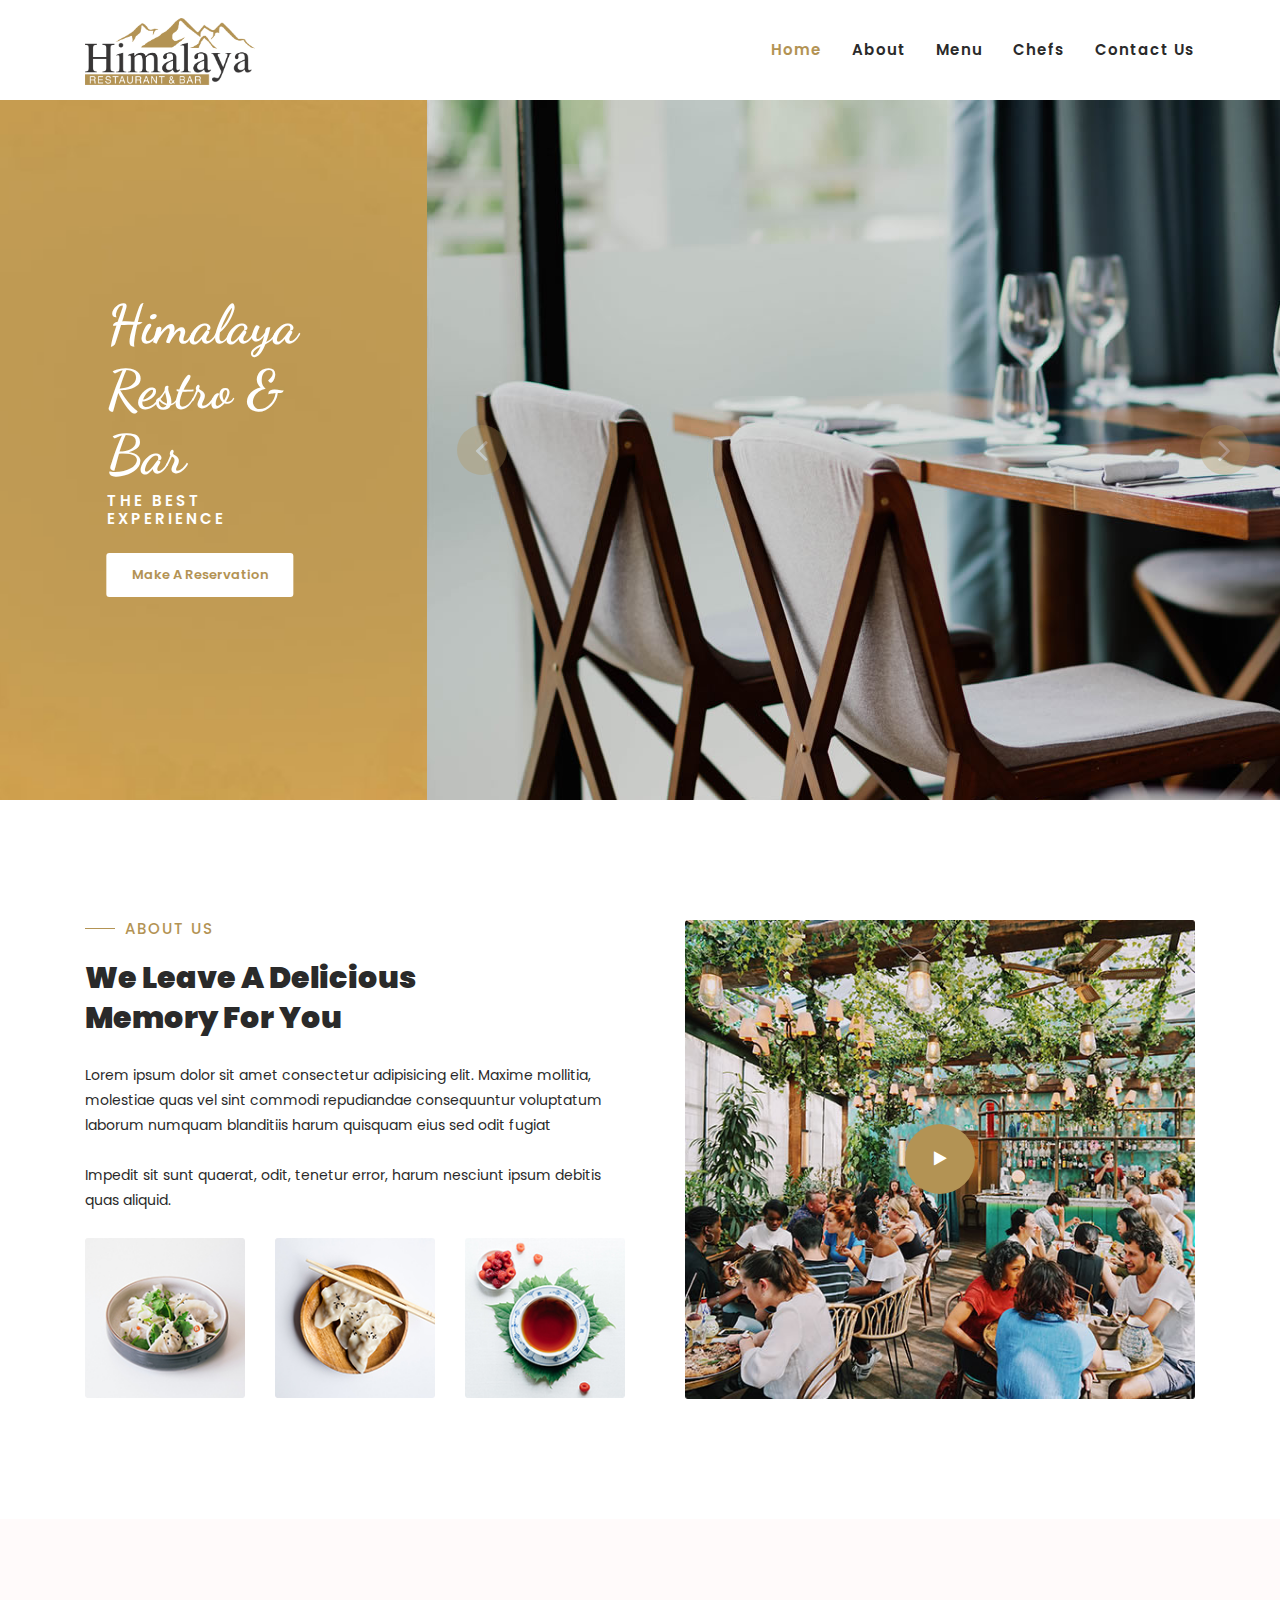
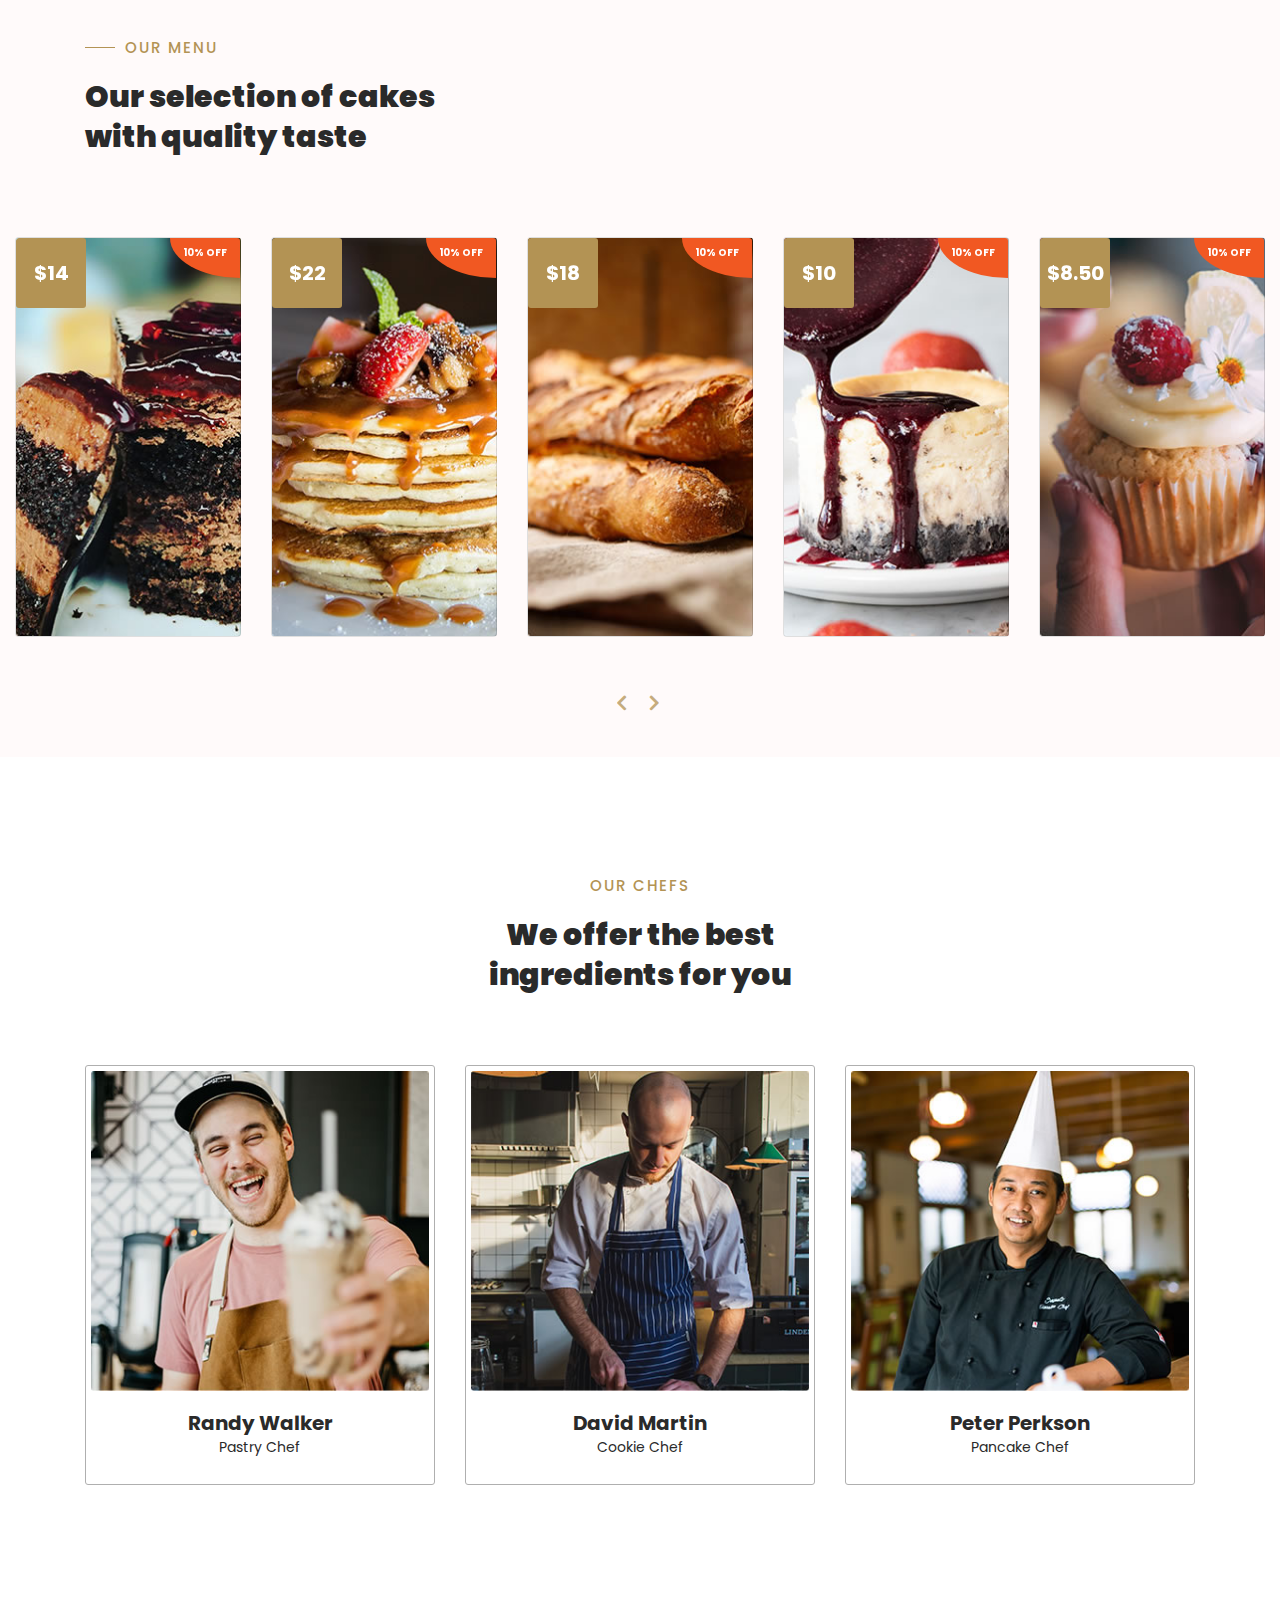
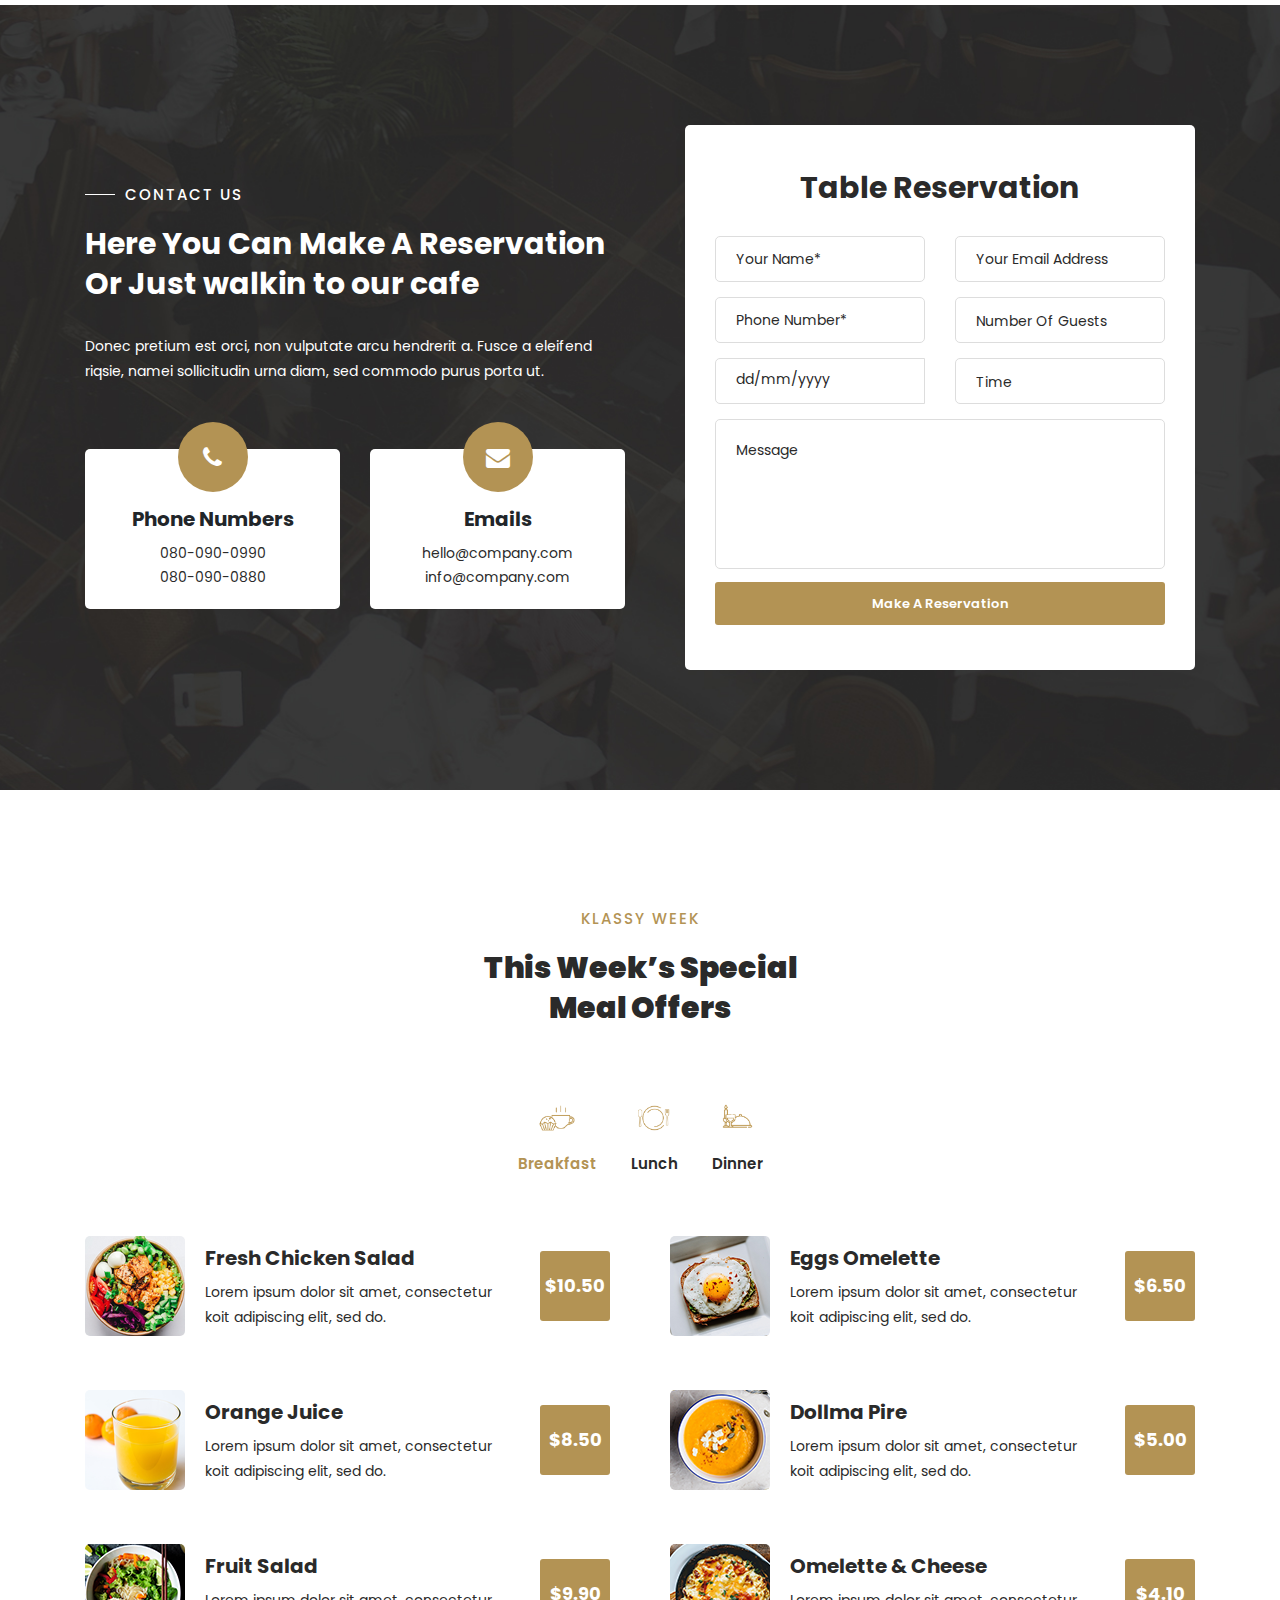
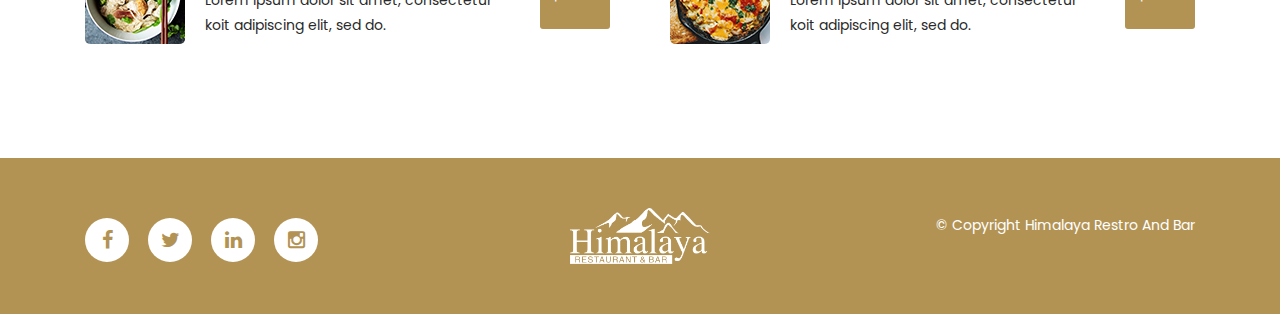
==== commit 2c67e29f: "item details added" ====
--- a/index.html
+++ b/index.html
@@ -1,788 +1,814 @@
-<!DOCTYPE html>
-<html lang="en">
-
-  <head>
-
-    <meta charset="utf-8">
-    <meta name="viewport" content="width=device-width, initial-scale=1, shrink-to-fit=no">
-    <meta name="description" content="">
-    <meta name="author" content="">
-    <link href="https://fonts.googleapis.com/css?family=Poppins:100,200,300,400,500,600,700,800,900&display=swap" rel="stylesheet">
-    <link href="https://fonts.googleapis.com/css2?family=Dancing+Script:wght@400;500;600;700&display=swap" rel="stylesheet">
-
-    <title>Himalaya Restro & Bar</title>
-<!--
-    
-TemplateMo 558 Klassy Cafe
-
-https://templatemo.com/tm-558-klassy-cafe
-
--->
-    <!-- Additional CSS Files -->
-    <link rel="stylesheet" type="text/css" href="assets/css/bootstrap.min.css">
-
-    <link rel="stylesheet" type="text/css" href="assets/css/font-awesome.css">
-
-    <link rel="stylesheet" href="assets/css/templatemo-klassy-cafe.css">
-
-    <link rel="stylesheet" href="assets/css/owl-carousel.css">
-
-    <link rel="stylesheet" href="assets/css/lightbox.css">
-
-    </head>
-    
-    <body>
-    
-    <!-- ***** Preloader Start ***** -->
-    <div id="preloader">
-        <div class="jumper">
-            <div></div>
-            <div></div>
-            <div></div>
-        </div>
-    </div>  
-    <!-- ***** Preloader End ***** -->
-    
-    
-    <!-- ***** Header Area Start ***** -->
-    <header class="header-area header-sticky">
-        <div class="container">
-            <div class="row">
-                <div class="col-12">
-                    <nav class="main-nav">
-                        <!-- ***** Logo Start ***** -->
-                        <a href="index.html" class="logo">
-                            <img width="170px" src="assets/images/himalayalogo.png" align="klassy cafe html template">
-                        </a>
-                        <!-- ***** Logo End ***** -->
-                        <!-- ***** Menu Start ***** -->
-                        <ul class="nav">
-                            <li class="scroll-to-section"><a href="#top" class="active">Home</a></li>
-                            <li class="scroll-to-section"><a href="#about">About</a></li>
-                           	
-                        <!-- 
-                            <li class="submenu">
-                                <a href="javascript:;">Drop Down</a>
-                                <ul>
-                                    <li><a href="#">Drop Down Page 1</a></li>
-                                    <li><a href="#">Drop Down Page 2</a></li>
-                                    <li><a href="#">Drop Down Page 3</a></li>
-                                </ul>
-                            </li>
-                        -->
-                            <li class="scroll-to-section"><a href="#menu">Menu</a></li>
-                            <li class="scroll-to-section"><a href="#chefs">Chefs</a></li> 
-                            <li class="submenu">
-                                <a href="javascript:;">Features</a>
-                                <ul>
-                                    <li><a href="#">Features Page 1</a></li>
-                                    <li><a href="#">Features Page 2</a></li>
-                                    <li><a href="#">Features Page 3</a></li>
-                                    <li><a href="#">Features Page 4</a></li>
-                                </ul>
-                            </li>
-                            <!-- <li class=""><a rel="sponsored" href="https://templatemo.com" target="_blank">External URL</a></li> -->
-                            <li class="scroll-to-section"><a href="#reservation">Contact Us</a></li> 
-                        </ul>        
-                        <a class='menu-trigger'>
-                            <span>Menu</span>
-                        </a>
-                        <!-- ***** Menu End ***** -->
-                    </nav>
-                </div>
-            </div>
-        </div>
-    </header>
-    <!-- ***** Header Area End ***** -->
-
-    <!-- ***** Main Banner Area Start ***** -->
-    <div id="top">
-        <div class="container-fluid">
-            <div class="row">
-                <div class="col-lg-4">
-                    <div class="left-content">
-                        <div class="inner-content">
-                            <h4>Himalaya Restro & Bar</h4>
-                            <h6>THE BEST EXPERIENCE</h6>
-                            <div class="main-white-button scroll-to-section">
-                                <a href="#reservation">Make A Reservation</a>
-                            </div>
-                        </div>
-                    </div>
-                </div>
-                <div class="col-lg-8">
-                    <div class="main-banner header-text">
-                        <div class="Modern-Slider">
-                          <!-- Item -->
-                          <div class="item">
-                            <div class="img-fill">
-                                <img src="assets/images/slide-01.jpg" alt="">
-                            </div>
-                          </div>
-                          <!-- // Item -->
-                          <!-- Item -->
-                          <div class="item">
-                            <div class="img-fill">
-                                <img src="assets/images/slide-02.jpg" alt="">
-                            </div>
-                          </div>
-                          <!-- // Item -->
-                          <!-- Item -->
-                          <div class="item">
-                            <div class="img-fill">
-                                <img src="assets/images/slide-03.jpg" alt="">
-                            </div>
-                          </div>
-                          <!-- // Item -->
-                        </div>
-                    </div>
-                </div>
-            </div>
-        </div>
-    </div>
-    <!-- ***** Main Banner Area End ***** -->
-
-    <!-- ***** About Area Starts ***** -->
-    <section class="section" id="about">
-        <div class="container">
-            <div class="row">
-                <div class="col-lg-6 col-md-6 col-xs-12">
-                    <div class="left-text-content">
-                        <div class="section-heading">
-                            <h6>About Us</h6>
-                            <h2>We Leave A Delicious Memory For You</h2>
-                        </div>
-                        <p>Lorem ipsum dolor sit amet consectetur adipisicing elit. Maxime mollitia,
-                            molestiae quas vel sint commodi repudiandae consequuntur voluptatum laborum
-                            numquam blanditiis harum quisquam eius sed odit fugiat <br><br>Impedit sit sunt quaerat, odit,
-                            tenetur error, harum nesciunt ipsum debitis quas aliquid.</p>
-                        <div class="row">
-                            <div class="col-4">
-                                <img src="assets/images/about-thumb-01.jpg" alt="">
-                            </div>
-                            <div class="col-4">
-                                <img src="assets/images/about-thumb-02.jpg" alt="">
-                            </div>
-                            <div class="col-4">
-                                <img src="assets/images/about-thumb-03.jpg" alt="">
-                            </div>
-                        </div>
-                    </div>
-                </div>
-                <div class="col-lg-6 col-md-6 col-xs-12">
-                    <div class="right-content">
-                        <div class="thumb">
-                            <a rel="nofollow" href="http://youtube.com"><i class="fa fa-play"></i></a>
-                            <img src="assets/images/about-video-bg.jpg" alt="">
-                        </div>
-                    </div>
-                </div>
-            </div>
-        </div>
-    </section>
-    <!-- ***** About Area Ends ***** -->
-
-    <!-- ***** Menu Area Starts ***** -->
-    <section class="section" id="menu">
-        <div class="container">
-            <div class="row">
-                <div class="col-lg-4">
-                    <div class="section-heading">
-                        <h6>Our Menu</h6>
-                        <h2>Our selection of cakes with quality taste</h2>
-                    </div>
-                </div>
-            </div>
-        </div>
-        <div class="menu-item-carousel">
-            <div class="col-lg-12">
-                <div class="owl-menu-item owl-carousel">
-                    <div class="item">
-                        <div class='card card1'>
-                            <div class="price"><h6>$14</h6></div>
-                            <div class='info'>
-                              <h1 class='title'>Chocolate Cake</h1>
-                              <p class='description'>Lorem ipsum dolor sit amet, consectetur adipiscing elit, sedii do eiusmod teme.</p>
-                              <div class="main-text-button">
-                                  <div class="scroll-to-section"><a href="#reservation">Make Reservation <i class="fa fa-angle-down"></i></a></div>
-                              </div>
-                            </div>
-                        </div>
-                    </div>
-                    <div class="item">
-                        <div class='card card2'>
-                            <div class="price"><h6>$22</h6></div>
-                            <div class='info'>
-                              <h1 class='title'>Klassy Pancake</h1>
-                              <p class='description'>Lorem ipsum dolor sit amet, consectetur adipiscing elit, sedii do eiusmod teme.</p>
-                              <div class="main-text-button">
-                                  <div class="scroll-to-section"><a href="#reservation">Make Reservation <i class="fa fa-angle-down"></i></a></div>
-                              </div>
-                            </div>
-                        </div>
-                    </div>
-                    <div class="item">
-                        <div class='card card3'>
-                            <div class="price"><h6>$18</h6></div>
-                            <div class='info'>
-                              <h1 class='title'>Tall Klassy Bread</h1>
-                              <p class='description'>Lorem ipsum dolor sit amet, consectetur adipiscing elit, sedii do eiusmod teme.</p>
-                              <div class="main-text-button">
-                                  <div class="scroll-to-section"><a href="#reservation">Make Reservation <i class="fa fa-angle-down"></i></a></div>
-                              </div>
-                            </div>
-                        </div>
-                    </div>
-                    <div class="item">
-                        <div class='card card4'>
-                            <div class="price"><h6>$10</h6></div>
-                            <div class='info'>
-                              <h1 class='title'>Blueberry CheeseCake</h1>
-                              <p class='description'>Lorem ipsum dolor sit amet, consectetur adipiscing elit, sedii do eiusmod teme.</p>
-                              <div class="main-text-button">
-                                  <div class="scroll-to-section"><a href="#reservation">Make Reservation <i class="fa fa-angle-down"></i></a></div>
-                              </div>
-                            </div>
-                        </div>
-                    </div>
-                    <div class="item">
-                        <div class='card card5'>
-                            <div class="price"><h6>$8.50</h6></div>
-                            <div class='info'>
-                              <h1 class='title'>Klassy Cup Cake</h1>
-                              <p class='description'>Lorem ipsum dolor sit amet, consectetur adipiscing elit, sedii do eiusmod teme.</p>
-                              <div class="main-text-button">
-                                  <div class="scroll-to-section"><a href="#reservation">Make Reservation <i class="fa fa-angle-down"></i></a></div>
-                              </div>
-                            </div>
-                        </div>
-                    </div>
-                    <div class="item">
-                        <div class='card card3'>
-                            <div class="price"><h6>$7.25</h6></div>
-                            <div class='info'>
-                              <h1 class='title'>Klassic Cake</h1>
-                              <p class='description'>Lorem ipsum dolor sit amet, consectetur adipiscing elit, sedii do eiusmod teme.</p>
-                              <div class="main-text-button">
-                                  <div class="scroll-to-section"><a href="#reservation">Make Reservation <i class="fa fa-angle-down"></i></a></div>
-                              </div>
-                            </div>
-                        </div>
-                    </div>
-                </div>
-            </div>
-        </div>
-    </section>
-    <!-- ***** Menu Area Ends ***** -->
-
-    <!-- ***** Chefs Area Starts ***** -->
-    <section class="section" id="chefs">
-        <div class="container">
-            <div class="row">
-                <div class="col-lg-4 offset-lg-4 text-center">
-                    <div class="section-heading">
-                        <h6>Our Chefs</h6>
-                        <h2>We offer the best ingredients for you</h2>
-                    </div>
-                </div>
-            </div>
-            <div class="row">
-                <div class="col-lg-4">
-                    <div class="chef-item">
-                        <div class="thumb">
-                            <div class="overlay"></div>
-                            <ul class="social-icons">
-                                <li><a href="#"><i class="fa fa-facebook"></i></a></li>
-                                <li><a href="#"><i class="fa fa-twitter"></i></a></li>
-                                <li><a href="#"><i class="fa fa-instagram"></i></a></li>
-                            </ul>
-                            <img src="assets/images/chefs-01.jpg" alt="Chef #1">
-                        </div>
-                        <div class="down-content">
-                            <h4>Randy Walker</h4>
-                            <span>Pastry Chef</span>
-                        </div>
-                    </div>
-                </div>
-                <div class="col-lg-4">
-                    <div class="chef-item">
-                        <div class="thumb">
-                            <div class="overlay"></div>
-                            <ul class="social-icons">
-                                <li><a href="#"><i class="fa fa-facebook"></i></a></li>
-                                <li><a href="#"><i class="fa fa-twitter"></i></a></li>
-                                <li><a href="#"><i class="fa fa-behance"></i></a></li>
-                            </ul>
-                            <img src="assets/images/chefs-02.jpg" alt="Chef #2">
-                        </div>
-                        <div class="down-content">
-                            <h4>David Martin</h4>
-                            <span>Cookie Chef</span>
-                        </div>
-                    </div>
-                </div>
-                <div class="col-lg-4">
-                    <div class="chef-item">
-                        <div class="thumb">
-                            <div class="overlay"></div>
-                            <ul class="social-icons">
-                                <li><a href="#"><i class="fa fa-facebook"></i></a></li>
-                                <li><a href="#"><i class="fa fa-twitter"></i></a></li>
-                                <li><a href="#"><i class="fa fa-google"></i></a></li>
-                            </ul>
-                            <img src="assets/images/chefs-03.jpg" alt="Chef #3">
-                        </div>
-                        <div class="down-content">
-                            <h4>Peter Perkson</h4>
-                            <span>Pancake Chef</span>
-                        </div>
-                    </div>
-                </div>
-            </div>
-        </div>
-    </section>
-    <!-- ***** Chefs Area Ends ***** -->
-
-    <!-- ***** Reservation Us Area Starts ***** -->
-    <section class="section" id="reservation">
-        <div class="container">
-            <div class="row">
-                <div class="col-lg-6 align-self-center">
-                    <div class="left-text-content">
-                        <div class="section-heading">
-                            <h6>Contact Us</h6>
-                            <h2>Here You Can Make A Reservation Or Just walkin to our cafe</h2>
-                        </div>
-                        <p>Donec pretium est orci, non vulputate arcu hendrerit a. Fusce a eleifend riqsie, namei sollicitudin urna diam, sed commodo purus porta ut.</p>
-                        <div class="row">
-                            <div class="col-lg-6">
-                                <div class="phone">
-                                    <i class="fa fa-phone"></i>
-                                    <h4>Phone Numbers</h4>
-                                    <span><a href="#">080-090-0990</a><br><a href="#">080-090-0880</a></span>
-                                </div>
-                            </div>
-                            <div class="col-lg-6">
-                                <div class="message">
-                                    <i class="fa fa-envelope"></i>
-                                    <h4>Emails</h4>
-                                    <span><a href="#">hello@company.com</a><br><a href="#">info@company.com</a></span>
-                                </div>
-                            </div>
-                        </div>
-                    </div>
-                </div>
-                <div class="col-lg-6">
-                    <div class="contact-form">
-                        <form id="contact" action="" method="post">
-                          <div class="row">
-                            <div class="col-lg-12">
-                                <h4>Table Reservation</h4>
-                            </div>
-                            <div class="col-lg-6 col-sm-12">
-                              <fieldset>
-                                <input name="name" type="text" id="name" placeholder="Your Name*" required="">
-                              </fieldset>
-                            </div>
-                            <div class="col-lg-6 col-sm-12">
-                              <fieldset>
-                              <input name="email" type="text" id="email" pattern="[^ @]*@[^ @]*" placeholder="Your Email Address" required="">
-                            </fieldset>
-                            </div>
-                            <div class="col-lg-6 col-sm-12">
-                              <fieldset>
-                                <input name="phone" type="text" id="phone" placeholder="Phone Number*" required="">
-                              </fieldset>
-                            </div>
-                            <div class="col-md-6 col-sm-12">
-                              <fieldset>
-                                <select value="number-guests" name="number-guests" id="number-guests">
-                                    <option value="number-guests">Number Of Guests</option>
-                                    <option name="1" id="1">1</option>
-                                    <option name="2" id="2">2</option>
-                                    <option name="3" id="3">3</option>
-                                    <option name="4" id="4">4</option>
-                                    <option name="5" id="5">5</option>
-                                    <option name="6" id="6">6</option>
-                                    <option name="7" id="7">7</option>
-                                    <option name="8" id="8">8</option>
-                                    <option name="9" id="9">9</option>
-                                    <option name="10" id="10">10</option>
-                                    <option name="11" id="11">11</option>
-                                    <option name="12" id="12">12</option>
-                                </select>
-                              </fieldset>
-                            </div>
-                            <div class="col-lg-6">
-                                <div id="filterDate2">    
-                                  <div class="input-group date" data-date-format="dd/mm/yyyy">
-                                    <input  name="date" id="date" type="text" class="form-control" placeholder="dd/mm/yyyy">
-                                    <div class="input-group-addon" >
-                                      <span class="glyphicon glyphicon-th"></span>
-                                    </div>
-                                  </div>
-                                </div>   
-                            </div>
-                            <div class="col-md-6 col-sm-12">
-                              <fieldset>
-                                <select value="time" name="time" id="time">
-                                    <option value="time">Time</option>
-                                    <option name="Breakfast" id="Breakfast">Breakfast</option>
-                                    <option name="Lunch" id="Lunch">Lunch</option>
-                                    <option name="Dinner" id="Dinner">Dinner</option>
-                                </select>
-                              </fieldset>
-                            </div>
-                            <div class="col-lg-12">
-                              <fieldset>
-                                <textarea name="message" rows="6" id="message" placeholder="Message" required=""></textarea>
-                              </fieldset>
-                            </div>
-                            <div class="col-lg-12">
-                              <fieldset>
-                                <button type="submit" id="form-submit" class="main-button-icon">Make A Reservation</button>
-                              </fieldset>
-                            </div>
-                          </div>
-                        </form>
-                    </div>
-                </div>
-            </div>
-        </div>
-    </section>
-    <!-- ***** Reservation Area Ends ***** -->
-
-    <!-- ***** Menu Area Starts ***** -->
-    <section class="section" id="offers">
-        <div class="container">
-            <div class="row">
-                <div class="col-lg-4 offset-lg-4 text-center">
-                    <div class="section-heading">
-                        <h6>Klassy Week</h6>
-                        <h2>This Week’s Special Meal Offers</h2>
-                    </div>
-                </div>
-            </div>
-            <div class="row">
-                <div class="col-lg-12">
-                    <div class="row" id="tabs">
-                        <div class="col-lg-12">
-                            <div class="heading-tabs">
-                                <div class="row">
-                                    <div class="col-lg-6 offset-lg-3">
-                                        <ul>
-                                          <li><a href='#tabs-1'><img src="assets/images/tab-icon-01.png" alt="">Breakfast</a></li>
-                                          <li><a href='#tabs-2'><img src="assets/images/tab-icon-02.png" alt="">Lunch</a></a></li>
-                                          <li><a href='#tabs-3'><img src="assets/images/tab-icon-03.png" alt="">Dinner</a></a></li>
-                                        </ul>
-                                    </div>
-                                </div>
-                            </div>
-                        </div>
-                        <div class="col-lg-12">
-                            <section class='tabs-content'>
-                                <article id='tabs-1'>
-                                    <div class="row">
-                                        <div class="col-lg-6">
-                                            <div class="row">
-                                                <div class="left-list">
-                                                    <div class="col-lg-12">
-                                                        <div class="tab-item">
-                                                            <img src="assets/images/tab-item-01.png" alt="">
-                                                            <h4>Fresh Chicken Salad</h4>
-                                                            <p>Lorem ipsum dolor sit amet, consectetur koit adipiscing elit, sed do.</p>
-                                                            <div class="price">
-                                                                <h6>$10.50</h6>
-                                                            </div>
-                                                        </div>
-                                                    </div>
-                                                    <div class="col-lg-12">
-                                                        <div class="tab-item">
-                                                            <img src="assets/images/tab-item-02.png" alt="">
-                                                            <h4>Orange Juice</h4>
-                                                            <p>Lorem ipsum dolor sit amet, consectetur koit adipiscing elit, sed do.</p>
-                                                            <div class="price">
-                                                                <h6>$8.50</h6>
-                                                            </div>
-                                                        </div>
-                                                    </div>
-                                                    <div class="col-lg-12">
-                                                        <div class="tab-item">
-                                                            <img src="assets/images/tab-item-03.png" alt="">
-                                                            <h4>Fruit Salad</h4>
-                                                            <p>Lorem ipsum dolor sit amet, consectetur koit adipiscing elit, sed do.</p>
-                                                            <div class="price">
-                                                                <h6>$9.90</h6>
-                                                            </div>
-                                                        </div>
-                                                    </div>
-                                                </div>
-                                            </div>
-                                        </div>
-                                        <div class="col-lg-6">
-                                            <div class="row">
-                                                <div class="right-list">
-                                                    <div class="col-lg-12">
-                                                        <div class="tab-item">
-                                                            <img src="assets/images/tab-item-04.png" alt="">
-                                                            <h4>Eggs Omelette</h4>
-                                                            <p>Lorem ipsum dolor sit amet, consectetur koit adipiscing elit, sed do.</p>
-                                                            <div class="price">
-                                                                <h6>$6.50</h6>
-                                                            </div>
-                                                        </div>
-                                                    </div>
-                                                    <div class="col-lg-12">
-                                                        <div class="tab-item">
-                                                            <img src="assets/images/tab-item-05.png" alt="">
-                                                            <h4>Dollma Pire</h4>
-                                                            <p>Lorem ipsum dolor sit amet, consectetur koit adipiscing elit, sed do.</p>
-                                                            <div class="price">
-                                                                <h6>$5.00</h6>
-                                                            </div>
-                                                        </div>
-                                                    </div>
-                                                    <div class="col-lg-12">
-                                                        <div class="tab-item">
-                                                            <img src="assets/images/tab-item-06.png" alt="">
-                                                            <h4>Omelette & Cheese</h4>
-                                                            <p>Lorem ipsum dolor sit amet, consectetur koit adipiscing elit, sed do.</p>
-                                                            <div class="price">
-                                                                <h6>$4.10</h6>
-                                                            </div>
-                                                        </div>
-                                                    </div>
-                                                </div>
-                                            </div>
-                                        </div>
-                                    </div>
-                                </article>  
-                                <article id='tabs-2'>
-                                    <div class="row">
-                                        <div class="col-lg-6">
-                                            <div class="row">
-                                                <div class="left-list">
-                                                    <div class="col-lg-12">
-                                                        <div class="tab-item">
-                                                            <img src="assets/images/tab-item-04.png" alt="">
-                                                            <h4>Eggs Omelette</h4>
-                                                            <p>Lorem ipsum dolor sit amet, consectetur koit adipiscing elit, sed do.</p>
-                                                            <div class="price">
-                                                                <h6>$14</h6>
-                                                            </div>
-                                                        </div>
-                                                    </div>
-                                                    <div class="col-lg-12">
-                                                        <div class="tab-item">
-                                                            <img src="assets/images/tab-item-05.png" alt="">
-                                                            <h4>Dollma Pire</h4>
-                                                            <p>Lorem ipsum dolor sit amet, consectetur koit adipiscing elit, sed do.</p>
-                                                            <div class="price">
-                                                                <h6>$18</h6>
-                                                            </div>
-                                                        </div>
-                                                    </div>
-                                                    <div class="col-lg-12">
-                                                        <div class="tab-item">
-                                                            <img src="assets/images/tab-item-06.png" alt="">
-                                                            <h4>Omelette & Cheese</h4>
-                                                            <p>Lorem ipsum dolor sit amet, consectetur koit adipiscing elit, sed do.</p>
-                                                            <div class="price">
-                                                                <h6>$22</h6>
-                                                            </div>
-                                                        </div>
-                                                    </div>
-                                                </div>
-                                            </div>
-                                        </div>
-                                        <div class="col-lg-6">
-                                            <div class="row">
-                                                <div class="right-list">
-                                                    <div class="col-lg-12">
-                                                        <div class="tab-item">
-                                                            <img src="assets/images/tab-item-01.png" alt="">
-                                                            <h4>Fresh Chicken Salad</h4>
-                                                            <p>Lorem ipsum dolor sit amet, consectetur koit adipiscing elit, sed do.</p>
-                                                            <div class="price">
-                                                                <h6>$10</h6>
-                                                            </div>
-                                                        </div>
-                                                    </div>
-                                                    <div class="col-lg-12">
-                                                        <div class="tab-item">
-                                                            <img src="assets/images/tab-item-02.png" alt="">
-                                                            <h4>Orange Juice</h4>
-                                                            <p>Lorem ipsum dolor sit amet, consectetur koit adipiscing elit, sed do.</p>
-                                                            <div class="price">
-                                                                <h6>$20</h6>
-                                                            </div>
-                                                        </div>
-                                                    </div>
-                                                    <div class="col-lg-12">
-                                                        <div class="tab-item">
-                                                            <img src="assets/images/tab-item-03.png" alt="">
-                                                            <h4>Fruit Salad</h4>
-                                                            <p>Lorem ipsum dolor sit amet, consectetur koit adipiscing elit, sed do.</p>
-                                                            <div class="price">
-                                                                <h6>$30</h6>
-                                                            </div>
-                                                        </div>
-                                                    </div>
-                                                </div>
-                                            </div>
-                                        </div>
-                                    </div>
-                                </article>  
-                                <article id='tabs-3'>
-                                    <div class="row">
-                                        <div class="col-lg-6">
-                                            <div class="row">
-                                                <div class="left-list">
-                                                    <div class="col-lg-12">
-                                                        <div class="tab-item">
-                                                            <img src="assets/images/tab-item-05.png" alt="">
-                                                            <h4>Eggs Omelette</h4>
-                                                            <p>Lorem ipsum dolor sit amet, consectetur koit adipiscing elit, sed do.</p>
-                                                            <div class="price">
-                                                                <h6>$14</h6>
-                                                            </div>
-                                                        </div>
-                                                    </div>
-                                                    <div class="col-lg-12">
-                                                        <div class="tab-item">
-                                                            <img src="assets/images/tab-item-03.png" alt="">
-                                                            <h4>Orange Juice</h4>
-                                                            <p>Lorem ipsum dolor sit amet, consectetur koit adipiscing elit, sed do.</p>
-                                                            <div class="price">
-                                                                <h6>$18</h6>
-                                                            </div>
-                                                        </div>
-                                                    </div>
-                                                    <div class="col-lg-12">
-                                                        <div class="tab-item">
-                                                            <img src="assets/images/tab-item-02.png" alt="">
-                                                            <h4>Fruit Salad</h4>
-                                                            <p>Lorem ipsum dolor sit amet, consectetur koit adipiscing elit, sed do.</p>
-                                                            <div class="price">
-                                                                <h6>$10</h6>
-                                                            </div>
-                                                        </div>
-                                                    </div>
-                                                </div>
-                                            </div>
-                                        </div>
-                                        <div class="col-lg-6">
-                                            <div class="row">
-                                                <div class="right-list">
-                                                    <div class="col-lg-12">
-                                                        <div class="tab-item">
-                                                            <img src="assets/images/tab-item-06.png" alt="">
-                                                            <h4>Fresh Chicken Salad</h4>
-                                                            <p>Lorem ipsum dolor sit amet, consectetur koit adipiscing elit, sed do.</p>
-                                                            <div class="price">
-                                                                <h6>$8.50</h6>
-                                                            </div>
-                                                        </div>
-                                                    </div>
-                                                    <div class="col-lg-12">
-                                                        <div class="tab-item">
-                                                            <img src="assets/images/tab-item-01.png" alt="">
-                                                            <h4>Dollma Pire</h4>
-                                                            <p>Lorem ipsum dolor sit amet, consectetur koit adipiscing elit, sed do.</p>
-                                                            <div class="price">
-                                                                <h6>$9</h6>
-                                                            </div>
-                                                        </div>
-                                                    </div>
-                                                    <div class="col-lg-12">
-                                                        <div class="tab-item">
-                                                            <img src="assets/images/tab-item-04.png" alt="">
-                                                            <h4>Omelette & Cheese</h4>
-                                                            <p>Lorem ipsum dolor sit amet, consectetur koit adipiscing elit, sed do.</p>
-                                                            <div class="price">
-                                                                <h6>$11</h6>
-                                                            </div>
-                                                        </div>
-                                                    </div>
-                                                </div>
-                                            </div>
-                                        </div>
-                                    </div>
-                                </article>   
-                            </section>
-                        </div>
-                    </div>
-                </div>
-            </div>
-        </div>
-    </section>
-    <!-- ***** Chefs Area Ends ***** --> 
-    
-    <!-- ***** Footer Start ***** -->
-    <footer>
-        <div class="container">
-            <div class="row">
-                <div class="col-lg-4 col-xs-12">
-                    <div class="right-text-content">
-                            <ul class="social-icons">
-                                <li><a href="#"><i class="fa fa-facebook"></i></a></li>
-                                <li><a href="#"><i class="fa fa-twitter"></i></a></li>
-                                <li><a href="#"><i class="fa fa-linkedin"></i></a></li>
-                                <li><a href="#"><i class="fa fa-instagram"></i></a></li>
-                            </ul>
-                    </div>
-                </div>
-                <div class="col-lg-4">
-                    <div class="logo">
-                        <a href="index.html"><img width="140px" src="assets/images/himalayalogowhite.png" alt=""></a>
-                    </div>
-                </div>
-                <div class="col-lg-4 col-xs-12">
-                    <div class="left-text-content">
-                        <p>© Copyright Himalaya Restro And Bar
-                    </div>
-                </div>
-            </div>
-        </div>
-    </footer>
-
-    <!-- jQuery -->
-    <script src="assets/js/jquery-2.1.0.min.js"></script>
-
-    <!-- Bootstrap -->
-    <script src="assets/js/popper.js"></script>
-    <script src="assets/js/bootstrap.min.js"></script>
-
-    <!-- Plugins -->
-    <script src="assets/js/owl-carousel.js"></script>
-    <script src="assets/js/accordions.js"></script>
-    <script src="assets/js/datepicker.js"></script>
-    <script src="assets/js/scrollreveal.min.js"></script>
-    <script src="assets/js/waypoints.min.js"></script>
-    <script src="assets/js/jquery.counterup.min.js"></script>
-    <script src="assets/js/imgfix.min.js"></script> 
-    <script src="assets/js/slick.js"></script> 
-    <script src="assets/js/lightbox.js"></script> 
-    <script src="assets/js/isotope.js"></script> 
-    
-    <!-- Global Init -->
-    <script src="assets/js/custom.js"></script>
-    <script>
-
-        $(function() {
-            var selectedClass = "";
-            $("p").click(function(){
-            selectedClass = $(this).attr("data-rel");
-            $("#portfolio").fadeTo(50, 0.1);
-                $("#portfolio div").not("."+selectedClass).fadeOut();
-            setTimeout(function() {
-              $("."+selectedClass).fadeIn();
-              $("#portfolio").fadeTo(50, 1);
-            }, 500);
-                
-            });
-        });
-
-    </script>
-  </body>
-</html>+    <!DOCTYPE html>
+    <html lang="en">
+
+    <head>
+
+        <meta charset="utf-8">
+        <meta name="viewport" content="width=device-width, initial-scale=1, shrink-to-fit=no">
+        <meta name="description" content="">
+        <meta name="author" content="">
+        <link href="https://fonts.googleapis.com/css?family=Poppins:100,200,300,400,500,600,700,800,900&display=swap" rel="stylesheet">
+        <link href="https://fonts.googleapis.com/css2?family=Dancing+Script:wght@400;500;600;700&display=swap" rel="stylesheet">
+
+        <title>Himalaya Restro & Bar</title>
+    <!--
+        
+    TemplateMo 558 Klassy Cafe
+
+    https://templatemo.com/tm-558-klassy-cafe
+
+    -->
+        <!-- Additional CSS Files -->
+        <link rel="stylesheet" type="text/css" href="assets/css/bootstrap.min.css">
+
+        <link rel="stylesheet" type="text/css" href="assets/css/font-awesome.css">
+
+        <link rel="stylesheet" href="assets/css/templatemo-klassy-cafe.css">
+
+        <link rel="stylesheet" href="assets/css/owl-carousel.css">
+
+        <link rel="stylesheet" href="assets/css/lightbox.css">
+
+        </head>
+        
+        <body>
+        
+        <!-- ***** Preloader Start ***** -->
+        <div id="preloader">
+            <div class="jumper">
+                <div></div>
+                <div></div>
+                <div></div>
+            </div>
+        </div>  
+        <!-- ***** Preloader End ***** -->
+        
+        
+        <!-- ***** Header Area Start ***** -->
+        <header class="header-area header-sticky">
+            <div class="container">
+                <div class="row">
+                    <div class="col-12">
+                        <nav class="main-nav">
+                            <!-- ***** Logo Start ***** -->
+                            <a href="index.html" class="logo">
+                                <img width="170px" src="assets/images/himalayalogo.png" align="klassy cafe html template">
+                            </a>
+                            <!-- ***** Logo End ***** -->
+                            <!-- ***** Menu Start ***** -->
+                            <ul class="nav">
+                                <li class="scroll-to-section"><a href="#top" class="active">Home</a></li>
+                                <li class="scroll-to-section"><a href="#about">About</a></li>
+                                
+                            <!-- 
+                                <li class="submenu">
+                                    <a href="javascript:;">Drop Down</a>
+                                    <ul>
+                                        <li><a href="#">Drop Down Page 1</a></li>
+                                        <li><a href="#">Drop Down Page 2</a></li>
+                                        <li><a href="#">Drop Down Page 3</a></li>
+                                    </ul>
+                                </li>
+                            -->
+                                <li class="scroll-to-section"><a href="#menu">Menu</a></li>
+                                <li class="scroll-to-section"><a href="#chefs">Chefs</a></li> 
+                                <!-- <li class="submenu">
+                                    <a href="javascript:;">Features</a>
+                                    <ul>
+                                        <li><a href="#">Features Page 1</a></li>
+                                        <li><a href="#">Features Page 2</a></li>
+                                        <li><a href="#">Features Page 3</a></li>
+                                        <li><a href="#">Features Page 4</a></li>
+                                    </ul>
+                                </li> -->
+                                <!-- <li class=""><a rel="sponsored" href="https://templatemo.com" target="_blank">External URL</a></li> -->
+                                <li class="scroll-to-section"><a href="#reservation">Contact Us</a></li> 
+                            </ul>        
+                            <a class='menu-trigger'>
+                                <span>Menu</span>
+                            </a>
+                            <!-- ***** Menu End ***** -->
+                        </nav>
+                    </div>
+                </div>
+            </div>
+        </header>
+        <!-- ***** Header Area End ***** -->
+
+        <!-- ***** Main Banner Area Start ***** -->
+        <div id="top">
+            <div class="container-fluid">
+                <div class="row">
+                    <div class="col-lg-4">
+                        <div class="left-content">
+                            <div class="inner-content">
+                                <h4>Himalaya Restro & Bar</h4>
+                                <h6>THE BEST EXPERIENCE</h6>
+                                <div class="main-white-button scroll-to-section">
+                                    <a href="#reservation">Make A Reservation</a>
+                                </div>
+                            </div>
+                        </div>
+                    </div>
+                    <div class="col-lg-8">
+                        <div class="main-banner header-text">
+                            <div class="Modern-Slider">
+                            <!-- Item -->
+                            <div class="item">
+                                <div class="img-fill">
+                                    <img src="assets/images/slide-01.jpg" alt="">
+                                </div>
+                            </div>
+                            <!-- // Item -->
+                            <!-- Item -->
+                            <div class="item">
+                                <div class="img-fill">
+                                    <img src="assets/images/slide-02.jpg" alt="">
+                                </div>
+                            </div>
+                            <!-- // Item -->
+                            <!-- Item -->
+                            <div class="item">
+                                <div class="img-fill">
+                                    <img src="assets/images/slide-03.jpg" alt="">
+                                </div>
+                            </div>
+                            <!-- // Item -->
+                            </div>
+                        </div>
+                    </div>
+                </div>
+            </div>
+        </div>
+        <!-- ***** Main Banner Area End ***** -->
+
+        <!-- ***** About Area Starts ***** -->
+        <section class="section" id="about">
+            <div class="container">
+                <div class="row">
+                    <div class="col-lg-6 col-md-6 col-xs-12">
+                        <div class="left-text-content">
+                            <div class="section-heading">
+                                <h6>About Us</h6>
+                                <h2>We Leave A Delicious Memory For You</h2>
+                            </div>
+                            <p>Lorem ipsum dolor sit amet consectetur adipisicing elit. Maxime mollitia,
+                                molestiae quas vel sint commodi repudiandae consequuntur voluptatum laborum
+                                numquam blanditiis harum quisquam eius sed odit fugiat <br><br>Impedit sit sunt quaerat, odit,
+                                tenetur error, harum nesciunt ipsum debitis quas aliquid.</p>
+                            <div class="row">
+                                <div class="col-4">
+                                    <img src="assets/images/about-thumb-01.jpg" alt="">
+                                </div>
+                                <div class="col-4">
+                                    <img src="assets/images/about-thumb-02.jpg" alt="">
+                                </div>
+                                <div class="col-4">
+                                    <img src="assets/images/about-thumb-03.jpg" alt="">
+                                </div>
+                            </div>
+                        </div>
+                    </div>
+                    <div class="col-lg-6 col-md-6 col-xs-12">
+                        <div class="right-content">
+                            <div class="thumb">
+                                <a rel="nofollow" href="http://youtube.com"><i class="fa fa-play"></i></a>
+                                <img src="assets/images/about-video-bg.jpg" alt="">
+                            </div>
+                        </div>
+                    </div>
+                </div>
+            </div>
+        </section>
+        <!-- ***** About Area Ends ***** -->
+
+        <!-- ***** Menu Area Starts ***** -->
+        <section class="section" id="menu">
+            <div class="container">
+                <div class="row">
+                    <div class="col-lg-4">
+                        <div class="section-heading">
+                            <h6>Our Menu</h6>
+                            <h2>Our selection of cakes with quality taste</h2>
+                        </div>
+                    </div>
+                </div>
+            </div>
+            <div class="menu-item-carousel">
+                <div class="col-lg-12">
+                    <div class="owl-menu-item owl-carousel">
+                        <div class="item">
+                            <div class='card card1'>
+                                <div class="price"><h6>$14</h6></div>
+                                <div class="discountprice"><h6>10% OFF  </h6></div>
+                                <div class='info'>
+                                <h1 class='title'>Chocolate Cake</h1>
+                                <div class="details">
+                                    <a href="./itemdetails.html">Details...</a>
+                                </div>                              
+                                <p class='description'>Lorem ipsum dolor sit amet, consectetur adipiscing elit, sedii do eiusmod teme.</p>
+                                <div class="main-text-button">
+                                    <div class="scroll-to-section"><a href="#reservation">Make Reservation <i class="fa fa-angle-down"></i></a></div>
+                                </div>
+                                </div>
+                            </div>
+                        </div>
+                        <div class="item">
+                            <div class='card card2'>
+                                <div class="price"><h6>$22</h6></div>
+                                <div class="discountprice"><h6>10% OFF</h6></div>
+                                <div class='info'>
+                                <h1 class='title'>Klassy Pancake</h1>
+                                <div class="details">
+                                    <a href="./itemdetails.html">Details...</a>
+                                </div> 
+                                <p class='description'>Lorem ipsum dolor sit amet, consectetur adipiscing elit, sedii do eiusmod teme.</p>
+                                <div class="main-text-button">
+                                    <div class="scroll-to-section"><a href="#reservation">Make Reservation <i class="fa fa-angle-down"></i></a></div>
+                                </div>
+                                </div>
+                            </div>
+                        </div>
+                        <div class="item">
+                            <div class='card card3'>
+                                <div class="price"><h6>$18</h6></div>
+                                <div class="discountprice"><h6>10% OFF  </h6></div>
+                                <div class='info'>
+                                <h1 class='title'>Tall Klassy Bread</h1>
+                                <div class="details">
+                                    <a href="./itemdetails.html">Details...</a>
+                                </div> 
+                                <p class='description'>Lorem ipsum dolor sit amet, consectetur adipiscing elit, sedii do eiusmod teme.</p>
+                                <div class="main-text-button">
+                                    <div class="scroll-to-section"><a href="#reservation">Make Reservation <i class="fa fa-angle-down"></i></a></div>
+                                </div>
+                                </div>
+                            </div>
+                        </div>
+                        <div class="item">
+                            <div class='card card4'>
+                                <div class="price"><h6>$10</h6></div>
+                                <div class="discountprice"><h6>10% OFF</h6></div>
+                                <div class='info'>
+                                <h1 class='title'>Blueberry CheeseCake</h1>
+                                <div class="details">
+                                    <a href="./itemdetails.html">Details...</a>
+                                </div> 
+                                <p class='description'>Lorem ipsum dolor sit amet, consectetur adipiscing elit, sedii do eiusmod teme.</p>
+                                <div class="main-text-button">
+                                    <div class="scroll-to-section"><a href="#reservation">Make Reservation <i class="fa fa-angle-down"></i></a></div>
+                                </div>
+                                </div>
+                            </div>
+                        </div>
+                        <div class="item">
+                            <div class='card card5'>
+                                <div class="price"><h6>$8.50</h6></div>
+                                <div class="discountprice"><h6>10% OFF  </h6></div>
+
+                                <div class='info'>
+                                <h1 class='title'>Klassy Cup Cake</h1>
+                                <div class="details">
+                                    <a href="./itemdetails.html">Details...</a>
+                                </div> 
+                                <p class='description'>Lorem ipsum dolor sit amet, consectetur adipiscing elit, sedii do eiusmod teme.</p>
+                                <div class="main-text-button">
+                                    <div class="scroll-to-section"><a href="#reservation">Make Reservation <i class="fa fa-angle-down"></i></a></div>
+                                </div>
+                                </div>
+                            </div>
+                        </div>
+                        <div class="item">
+                            <div class='card card3'>
+                                <div class="price"><h6>$7.25</h6></div>
+                                <div class="discountprice"><h6>10% OFF  </h6></div>
+
+                                <div class='info'>
+                                <h1 class='title'>Klassic Cake</h1>
+                                <div class="details">
+                                    <a href="./itemdetails.html">Details...</a>
+                                </div> 
+                                <p class='description'>Lorem ipsum dolor sit amet, consectetur adipiscing elit, sedii do eiusmod teme.</p>
+                                <div class="main-text-button">
+                                    <div class="scroll-to-section"><a href="#reservation">Make Reservation <i class="fa fa-angle-down"></i></a></div>
+                                </div>
+                                </div>
+                            </div>
+                        </div>
+                    </div>
+                </div>
+            </div>
+        </section>
+        <!-- ***** Menu Area Ends ***** -->
+
+        <!-- ***** Chefs Area Starts ***** -->
+        <section class="section" id="chefs">
+            <div class="container">
+                <div class="row">
+                    <div class="col-lg-4 offset-lg-4 text-center">
+                        <div class="section-heading">
+                            <h6>Our Chefs</h6>
+                            <h2>We offer the best ingredients for you</h2>
+                        </div>
+                    </div>
+                </div>
+                <div class="row">
+                    <div class="col-lg-4">
+                        <div class="chef-item">
+                            <div class="thumb">
+                                <div class="overlay"></div>
+                                <ul class="social-icons">
+                                    <li><a href="#"><i class="fa fa-facebook"></i></a></li>
+                                    <li><a href="#"><i class="fa fa-twitter"></i></a></li>
+                                    <li><a href="#"><i class="fa fa-instagram"></i></a></li>
+                                </ul>
+                                <img src="assets/images/chefs-01.jpg" alt="Chef #1">
+                            </div>
+                            <div class="down-content">
+                                <h4>Randy Walker</h4>
+                                <span>Pastry Chef</span>
+                            </div>
+                        </div>
+                    </div>
+                    <div class="col-lg-4">
+                        <div class="chef-item">
+                            <div class="thumb">
+                                <div class="overlay"></div>
+                                <ul class="social-icons">
+                                    <li><a href="#"><i class="fa fa-facebook"></i></a></li>
+                                    <li><a href="#"><i class="fa fa-twitter"></i></a></li>
+                                    <li><a href="#"><i class="fa fa-behance"></i></a></li>
+                                </ul>
+                                <img src="assets/images/chefs-02.jpg" alt="Chef #2">
+                            </div>
+                            <div class="down-content">
+                                <h4>David Martin</h4>
+                                <span>Cookie Chef</span>
+                            </div>
+                        </div>
+                    </div>
+                    <div class="col-lg-4">
+                        <div class="chef-item">
+                            <div class="thumb">
+                                <div class="overlay"></div>
+                                <ul class="social-icons">
+                                    <li><a href="#"><i class="fa fa-facebook"></i></a></li>
+                                    <li><a href="#"><i class="fa fa-twitter"></i></a></li>
+                                    <li><a href="#"><i class="fa fa-google"></i></a></li>
+                                </ul>
+                                <img src="assets/images/chefs-03.jpg" alt="Chef #3">
+                            </div>
+                            <div class="down-content">
+                                <h4>Peter Perkson</h4>
+                                <span>Pancake Chef</span>
+                            </div>
+                        </div>
+                    </div>
+                </div>
+            </div>
+        </section>
+        <!-- ***** Chefs Area Ends ***** -->
+
+        <!-- ***** Reservation Us Area Starts ***** -->
+        <section class="section" id="reservation">
+            <div class="container">
+                <div class="row">
+                    <div class="col-lg-6 align-self-center">
+                        <div class="left-text-content">
+                            <div class="section-heading">
+                                <h6>Contact Us</h6>
+                                <h2>Here You Can Make A Reservation Or Just walkin to our cafe</h2>
+                            </div>
+                            <p>Donec pretium est orci, non vulputate arcu hendrerit a. Fusce a eleifend riqsie, namei sollicitudin urna diam, sed commodo purus porta ut.</p>
+                            <div class="row">
+                                <div class="col-lg-6">
+                                    <div class="phone">
+                                        <i class="fa fa-phone"></i>
+                                        <h4>Phone Numbers</h4>
+                                        <span><a href="#">080-090-0990</a><br><a href="#">080-090-0880</a></span>
+                                    </div>
+                                </div>
+                                <div class="col-lg-6">
+                                    <div class="message">
+                                        <i class="fa fa-envelope"></i>
+                                        <h4>Emails</h4>
+                                        <span><a href="#">hello@company.com</a><br><a href="#">info@company.com</a></span>
+                                    </div>
+                                </div>
+                            </div>
+                        </div>
+                    </div>
+                    <div class="col-lg-6">
+                        <div class="contact-form">
+                            <form id="contact" action="" method="post">
+                            <div class="row">
+                                <div class="col-lg-12">
+                                    <h4>Table Reservation</h4>
+                                </div>
+                                <div class="col-lg-6 col-sm-12">
+                                <fieldset>
+                                    <input name="name" type="text" id="name" placeholder="Your Name*" required="">
+                                </fieldset>
+                                </div>
+                                <div class="col-lg-6 col-sm-12">
+                                <fieldset>
+                                <input name="email" type="text" id="email" pattern="[^ @]*@[^ @]*" placeholder="Your Email Address" required="">
+                                </fieldset>
+                                </div>
+                                <div class="col-lg-6 col-sm-12">
+                                <fieldset>
+                                    <input name="phone" type="text" id="phone" placeholder="Phone Number*" required="">
+                                </fieldset>
+                                </div>
+                                <div class="col-md-6 col-sm-12">
+                                <fieldset>
+                                    <select value="number-guests" name="number-guests" id="number-guests">
+                                        <option value="number-guests">Number Of Guests</option>
+                                        <option name="1" id="1">1</option>
+                                        <option name="2" id="2">2</option>
+                                        <option name="3" id="3">3</option>
+                                        <option name="4" id="4">4</option>
+                                        <option name="5" id="5">5</option>
+                                        <option name="6" id="6">6</option>
+                                        <option name="7" id="7">7</option>
+                                        <option name="8" id="8">8</option>
+                                        <option name="9" id="9">9</option>
+                                        <option name="10" id="10">10</option>
+                                        <option name="11" id="11">11</option>
+                                        <option name="12" id="12">12</option>
+                                    </select>
+                                </fieldset>
+                                </div>
+                                <div class="col-lg-6">
+                                    <div id="filterDate2">    
+                                    <div class="input-group date" data-date-format="dd/mm/yyyy">
+                                        <input  name="date" id="date" type="text" class="form-control" placeholder="dd/mm/yyyy">
+                                        <div class="input-group-addon" >
+                                        <span class="glyphicon glyphicon-th"></span>
+                                        </div>
+                                    </div>
+                                    </div>   
+                                </div>
+                                <div class="col-md-6 col-sm-12">
+                                <fieldset>
+                                    <select value="time" name="time" id="time">
+                                        <option value="time">Time</option>
+                                        <option name="Breakfast" id="Breakfast">Breakfast</option>
+                                        <option name="Lunch" id="Lunch">Lunch</option>
+                                        <option name="Dinner" id="Dinner">Dinner</option>
+                                    </select>
+                                </fieldset>
+                                </div>
+                                <div class="col-lg-12">
+                                <fieldset>
+                                    <textarea name="message" rows="6" id="message" placeholder="Message" required=""></textarea>
+                                </fieldset>
+                                </div>
+                                <div class="col-lg-12">
+                                <fieldset>
+                                    <button type="submit" id="form-submit" class="main-button-icon">Make A Reservation</button>
+                                </fieldset>
+                                </div>
+                            </div>
+                            </form>
+                        </div>
+                    </div>
+                </div>
+            </div>
+        </section>
+        <!-- ***** Reservation Area Ends ***** -->
+
+        <!-- ***** Menu Area Starts ***** -->
+        <section class="section" id="offers">
+            <div class="container">
+                <div class="row">
+                    <div class="col-lg-4 offset-lg-4 text-center">
+                        <div class="section-heading">
+                            <h6>Klassy Week</h6>
+                            <h2>This Week’s Special Meal Offers</h2>
+                        </div>
+                    </div>
+                </div>
+                <div class="row">
+                    <div class="col-lg-12">
+                        <div class="row" id="tabs">
+                            <div class="col-lg-12">
+                                <div class="heading-tabs">
+                                    <div class="row">
+                                        <div class="col-lg-6 offset-lg-3">
+                                            <ul>
+                                            <li><a href='#tabs-1'><img width="40px" src="assets/images/breakfast.png" alt="">Breakfast</a></li>
+                                            <li><a href='#tabs-2'><img width="40px" src="assets/images/Lunch.png" alt="">Lunch</a></a></li>
+                                            <li><a href='#tabs-3'><img width="40px" src="assets/images/Dinnerr.png" alt="">Dinner</a></a></li>
+                                            </ul>
+                                        </div>
+                                    </div>
+                                </div>
+                            </div>
+                            <div class="col-lg-12">
+                                <section class='tabs-content'>
+                                    <article id='tabs-1'>
+                                        <div class="row">
+                                            <div class="col-lg-6">
+                                                <div class="row">
+                                                    <div class="left-list">
+                                                        <div class="col-lg-12">
+                                                            <div class="tab-item">
+                                                                <img src="assets/images/tab-item-01.png" alt="">
+                                                                <h4>Fresh Chicken Salad</h4>
+                                                                <p>Lorem ipsum dolor sit amet, consectetur koit adipiscing elit, sed do.</p>
+                                                                <div class="price">
+                                                                    <h6>$10.50</h6>
+                                                                </div>
+                                                            </div>
+                                                        </div>
+                                                        <div class="col-lg-12">
+                                                            <div class="tab-item">
+                                                                <img src="assets/images/tab-item-02.png" alt="">
+                                                                <h4>Orange Juice</h4>
+                                                                <p>Lorem ipsum dolor sit amet, consectetur koit adipiscing elit, sed do.</p>
+                                                                <div class="price">
+                                                                    <h6>$8.50</h6>
+                                                                </div>
+                                                            </div>
+                                                        </div>
+                                                        <div class="col-lg-12">
+                                                            <div class="tab-item">
+                                                                <img src="assets/images/tab-item-03.png" alt="">
+                                                                <h4>Fruit Salad</h4>
+                                                                <p>Lorem ipsum dolor sit amet, consectetur koit adipiscing elit, sed do.</p>
+                                                                <div class="price">
+                                                                    <h6>$9.90</h6>
+                                                                </div>
+                                                            </div>
+                                                        </div>
+                                                    </div>
+                                                </div>
+                                            </div>
+                                            <div class="col-lg-6">
+                                                <div class="row">
+                                                    <div class="right-list">
+                                                        <div class="col-lg-12">
+                                                            <div class="tab-item">
+                                                                <img src="assets/images/tab-item-04.png" alt="">
+                                                                <h4>Eggs Omelette</h4>
+                                                                <p>Lorem ipsum dolor sit amet, consectetur koit adipiscing elit, sed do.</p>
+                                                                <div class="price">
+                                                                    <h6>$6.50</h6>
+                                                                </div>
+                                                            </div>
+                                                        </div>
+                                                        <div class="col-lg-12">
+                                                            <div class="tab-item">
+                                                                <img src="assets/images/tab-item-05.png" alt="">
+                                                                <h4>Dollma Pire</h4>
+                                                                <p>Lorem ipsum dolor sit amet, consectetur koit adipiscing elit, sed do.</p>
+                                                                <div class="price">
+                                                                    <h6>$5.00</h6>
+                                                                </div>
+                                                            </div>
+                                                        </div>
+                                                        <div class="col-lg-12">
+                                                            <div class="tab-item">
+                                                                <img src="assets/images/tab-item-06.png" alt="">
+                                                                <h4>Omelette & Cheese</h4>
+                                                                <p>Lorem ipsum dolor sit amet, consectetur koit adipiscing elit, sed do.</p>
+                                                                <div class="price">
+                                                                    <h6>$4.10</h6>
+                                                                </div>
+                                                            </div>
+                                                        </div>
+                                                    </div>
+                                                </div>
+                                            </div>
+                                        </div>
+                                    </article>  
+                                    <article id='tabs-2'>
+                                        <div class="row">
+                                            <div class="col-lg-6">
+                                                <div class="row">
+                                                    <div class="left-list">
+                                                        <div class="col-lg-12">
+                                                            <div class="tab-item">
+                                                                <img src="assets/images/tab-item-04.png" alt="">
+                                                                <h4>Eggs Omelette</h4>
+                                                                <p>Lorem ipsum dolor sit amet, consectetur koit adipiscing elit, sed do.</p>
+                                                                <div class="price">
+                                                                    <h6>$14</h6>
+                                                                </div>
+                                                            </div>
+                                                        </div>
+                                                        <div class="col-lg-12">
+                                                            <div class="tab-item">
+                                                                <img src="assets/images/tab-item-05.png" alt="">
+                                                                <h4>Dollma Pire</h4>
+                                                                <p>Lorem ipsum dolor sit amet, consectetur koit adipiscing elit, sed do.</p>
+                                                                <div class="price">
+                                                                    <h6>$18</h6>
+                                                                </div>
+                                                            </div>
+                                                        </div>
+                                                        <div class="col-lg-12">
+                                                            <div class="tab-item">
+                                                                <img src="assets/images/tab-item-06.png" alt="">
+                                                                <h4>Omelette & Cheese</h4>
+                                                                <p>Lorem ipsum dolor sit amet, consectetur koit adipiscing elit, sed do.</p>
+                                                                <div class="price">
+                                                                    <h6>$22</h6>
+                                                                </div>
+                                                            </div>
+                                                        </div>
+                                                    </div>
+                                                </div>
+                                            </div>
+                                            <div class="col-lg-6">
+                                                <div class="row">
+                                                    <div class="right-list">
+                                                        <div class="col-lg-12">
+                                                            <div class="tab-item">
+                                                                <img src="assets/images/tab-item-01.png" alt="">
+                                                                <h4>Fresh Chicken Salad</h4>
+                                                                <p>Lorem ipsum dolor sit amet, consectetur koit adipiscing elit, sed do.</p>
+                                                                <div class="price">
+                                                                    <h6>$10</h6>
+                                                                </div>
+                                                            </div>
+                                                        </div>
+                                                        <div class="col-lg-12">
+                                                            <div class="tab-item">
+                                                                <img src="assets/images/tab-item-02.png" alt="">
+                                                                <h4>Orange Juice</h4>
+                                                                <p>Lorem ipsum dolor sit amet, consectetur koit adipiscing elit, sed do.</p>
+                                                                <div class="price">
+                                                                    <h6>$20</h6>
+                                                                </div>
+                                                            </div>
+                                                        </div>
+                                                        <div class="col-lg-12">
+                                                            <div class="tab-item">
+                                                                <img src="assets/images/tab-item-03.png" alt="">
+                                                                <h4>Fruit Salad</h4>
+                                                                <p>Lorem ipsum dolor sit amet, consectetur koit adipiscing elit, sed do.</p>
+                                                                <div class="price">
+                                                                    <h6>$30</h6>
+                                                                </div>
+                                                            </div>
+                                                        </div>
+                                                    </div>
+                                                </div>
+                                            </div>
+                                        </div>
+                                    </article>  
+                                    <article id='tabs-3'>
+                                        <div class="row">
+                                            <div class="col-lg-6">
+                                                <div class="row">
+                                                    <div class="left-list">
+                                                        <div class="col-lg-12">
+                                                            <div class="tab-item">
+                                                                <img src="assets/images/tab-item-05.png" alt="">
+                                                                <h4>Eggs Omelette</h4>
+                                                                <p>Lorem ipsum dolor sit amet, consectetur koit adipiscing elit, sed do.</p>
+                                                                <div class="price">
+                                                                    <h6>$14</h6>
+                                                                </div>
+                                                            </div>
+                                                        </div>
+                                                        <div class="col-lg-12">
+                                                            <div class="tab-item">
+                                                                <img src="assets/images/tab-item-03.png" alt="">
+                                                                <h4>Orange Juice</h4>
+                                                                <p>Lorem ipsum dolor sit amet, consectetur koit adipiscing elit, sed do.</p>
+                                                                <div class="price">
+                                                                    <h6>$18</h6>
+                                                                </div>
+                                                            </div>
+                                                        </div>
+                                                        <div class="col-lg-12">
+                                                            <div class="tab-item">
+                                                                <img src="assets/images/tab-item-02.png" alt="">
+                                                                <h4>Fruit Salad</h4>
+                                                                <p>Lorem ipsum dolor sit amet, consectetur koit adipiscing elit, sed do.</p>
+                                                                <div class="price">
+                                                                    <h6>$10</h6>
+                                                                </div>
+                                                            </div>
+                                                        </div>
+                                                    </div>
+                                                </div>
+                                            </div>
+                                            <div class="col-lg-6">
+                                                <div class="row">
+                                                    <div class="right-list">
+                                                        <div class="col-lg-12">
+                                                            <div class="tab-item">
+                                                                <img src="assets/images/tab-item-06.png" alt="">
+                                                                <h4>Fresh Chicken Salad</h4>
+                                                                <p>Lorem ipsum dolor sit amet, consectetur koit adipiscing elit, sed do.</p>
+                                                                <div class="price">
+                                                                    <h6>$8.50</h6>
+                                                                </div>
+                                                            </div>
+                                                        </div>
+                                                        <div class="col-lg-12">
+                                                            <div class="tab-item">
+                                                                <img src="assets/images/tab-item-01.png" alt="">
+                                                                <h4>Dollma Pire</h4>
+                                                                <p>Lorem ipsum dolor sit amet, consectetur koit adipiscing elit, sed do.</p>
+                                                                <div class="price">
+                                                                    <h6>$9</h6>
+                                                                </div>
+                                                            </div>
+                                                        </div>
+                                                        <div class="col-lg-12">
+                                                            <div class="tab-item">
+                                                                <img src="assets/images/tab-item-04.png" alt="">
+                                                                <h4>Omelette & Cheese</h4>
+                                                                <p>Lorem ipsum dolor sit amet, consectetur koit adipiscing elit, sed do.</p>
+                                                                <div class="price">
+                                                                    <h6>$11</h6>
+                                                                </div>
+                                                            </div>
+                                                        </div>
+                                                    </div>
+                                                </div>
+                                            </div>
+                                        </div>
+                                    </article>   
+                                </section>
+                            </div>
+                        </div>
+                    </div>
+                </div>
+            </div>
+        </section>
+        <!-- ***** Chefs Area Ends ***** --> 
+        
+        <!-- ***** Footer Start ***** -->
+        <footer>
+            <div class="container">
+                <div class="row">
+                    <div class="col-lg-4 col-xs-12">
+                        <div class="right-text-content">
+                                <ul class="social-icons">
+                                    <li><a href="#"><i class="fa fa-facebook"></i></a></li>
+                                    <li><a href="#"><i class="fa fa-twitter"></i></a></li>
+                                    <li><a href="#"><i class="fa fa-linkedin"></i></a></li>
+                                    <li><a href="#"><i class="fa fa-instagram"></i></a></li>
+                                </ul>
+                        </div>
+                    </div>
+                    <div class="col-lg-4">
+                        <div class="logo">
+                            <a href="index.html"><img width="140px" src="assets/images/himalayalogowhite.png" alt=""></a>
+                        </div>
+                    </div>
+                    <div class="col-lg-4 col-xs-12">
+                        <div class="left-text-content">
+                            <p>© Copyright Himalaya Restro And Bar
+                        </div>
+                    </div>
+                </div>
+            </div>
+        </footer>
+
+        <!-- jQuery -->
+        <script src="assets/js/jquery-2.1.0.min.js"></script>
+
+        <!-- Bootstrap -->
+        <script src="assets/js/popper.js"></script>
+        <script src="assets/js/bootstrap.min.js"></script>
+
+        <!-- Plugins -->
+        <script src="assets/js/owl-carousel.js"></script>
+        <script src="assets/js/accordions.js"></script>
+        <script src="assets/js/datepicker.js"></script>
+        <script src="assets/js/scrollreveal.min.js"></script>
+        <script src="assets/js/waypoints.min.js"></script>
+        <script src="assets/js/jquery.counterup.min.js"></script>
+        <script src="assets/js/imgfix.min.js"></script> 
+        <script src="assets/js/slick.js"></script> 
+        <script src="assets/js/lightbox.js"></script> 
+        <script src="assets/js/isotope.js"></script> 
+        
+        <!-- Global Init -->
+        <script src="assets/js/custom.js"></script>
+        <script>
+
+            $(function() {
+                var selectedClass = "";
+                $("p").click(function(){
+                selectedClass = $(this).attr("data-rel");
+                $("#portfolio").fadeTo(50, 0.1);
+                    $("#portfolio div").not("."+selectedClass).fadeOut();
+                setTimeout(function() {
+                $("."+selectedClass).fadeIn();
+                $("#portfolio").fadeTo(50, 1);
+                }, 500);
+                    
+                });
+            });
+
+        </script>
+    </body>
+    </html>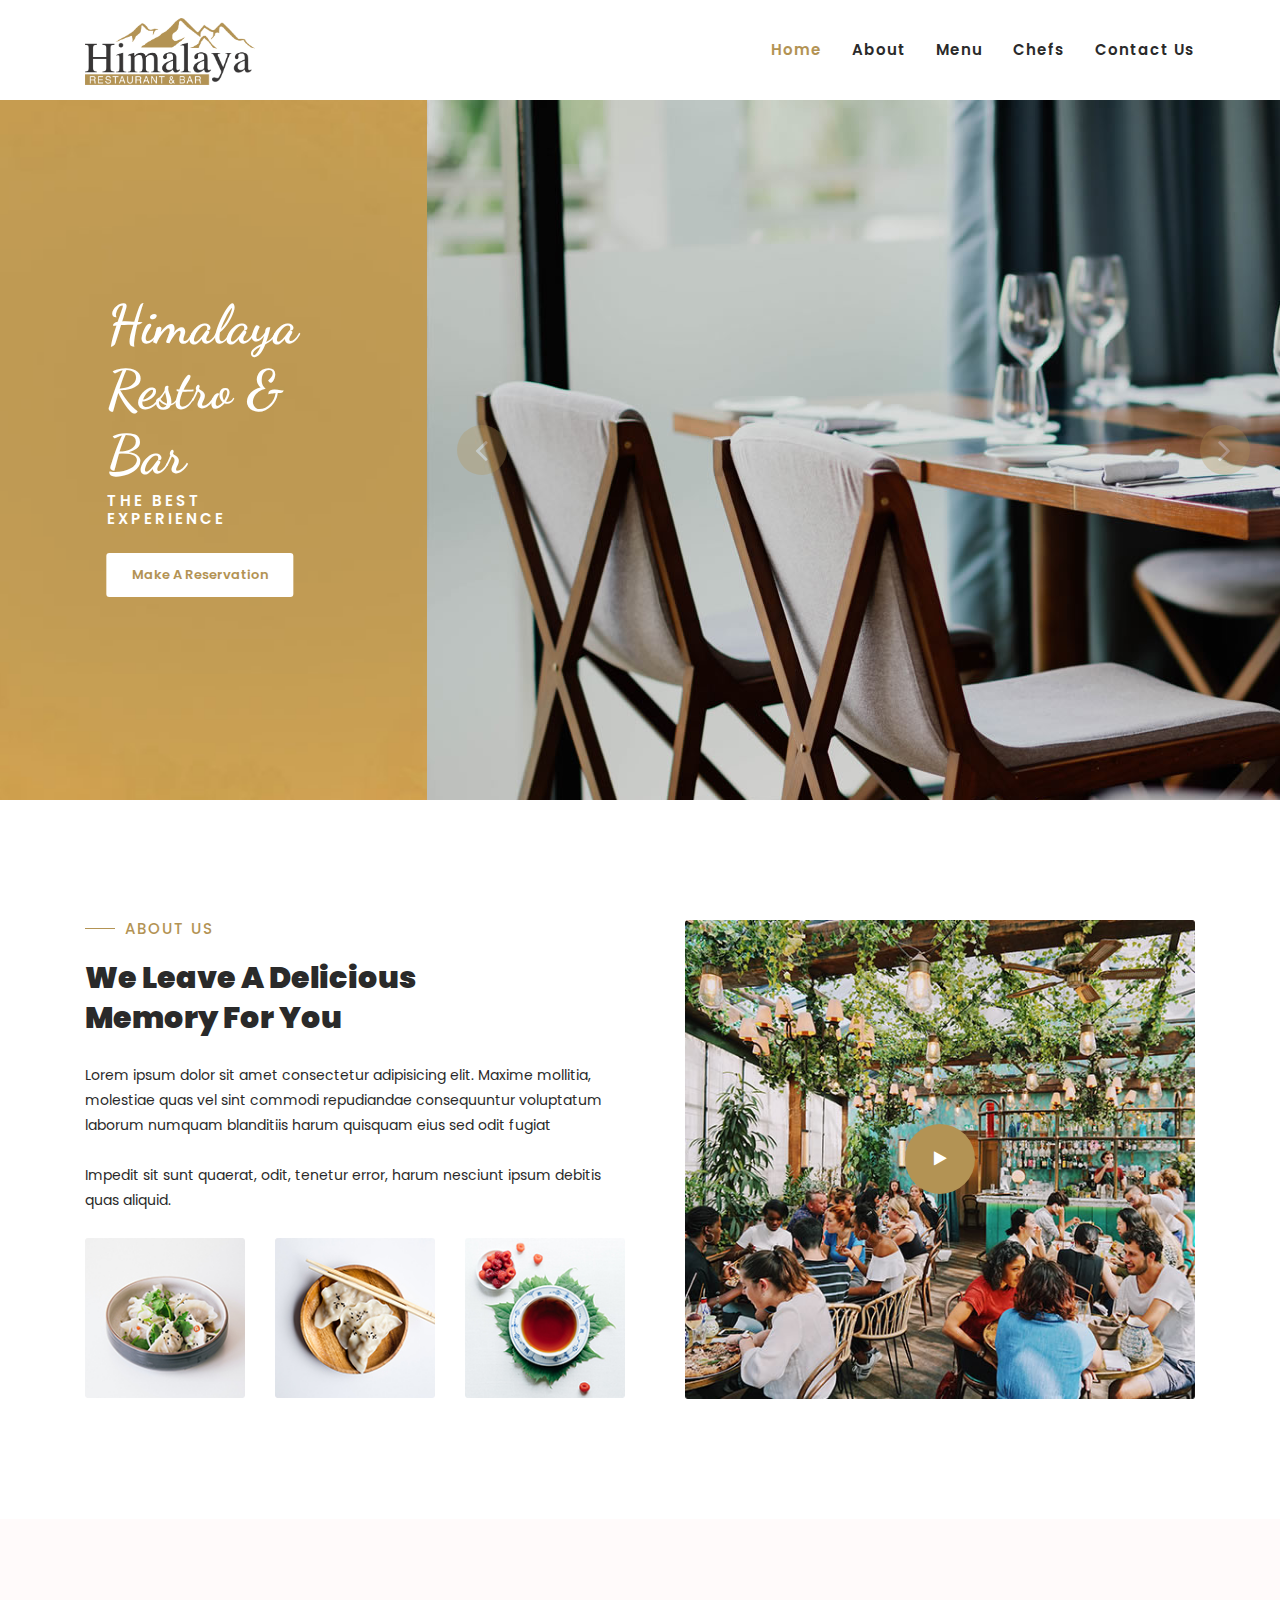
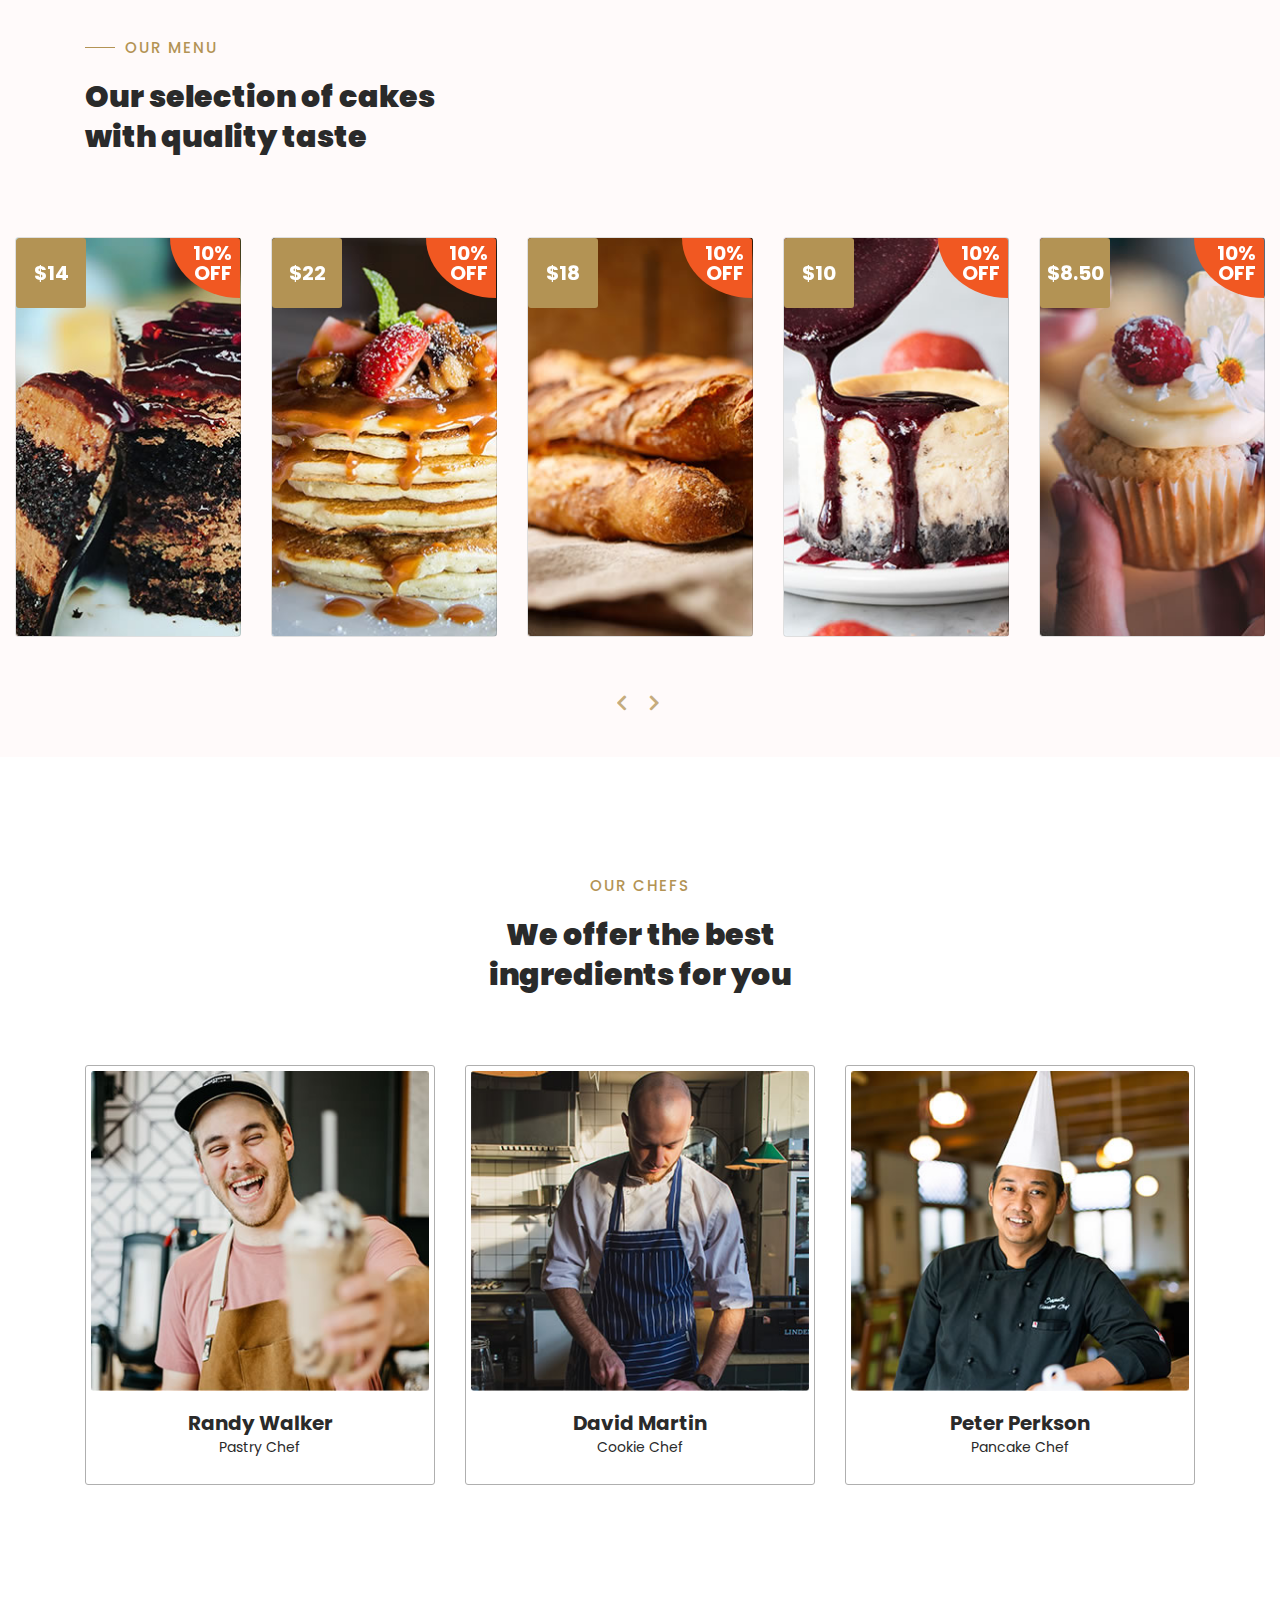
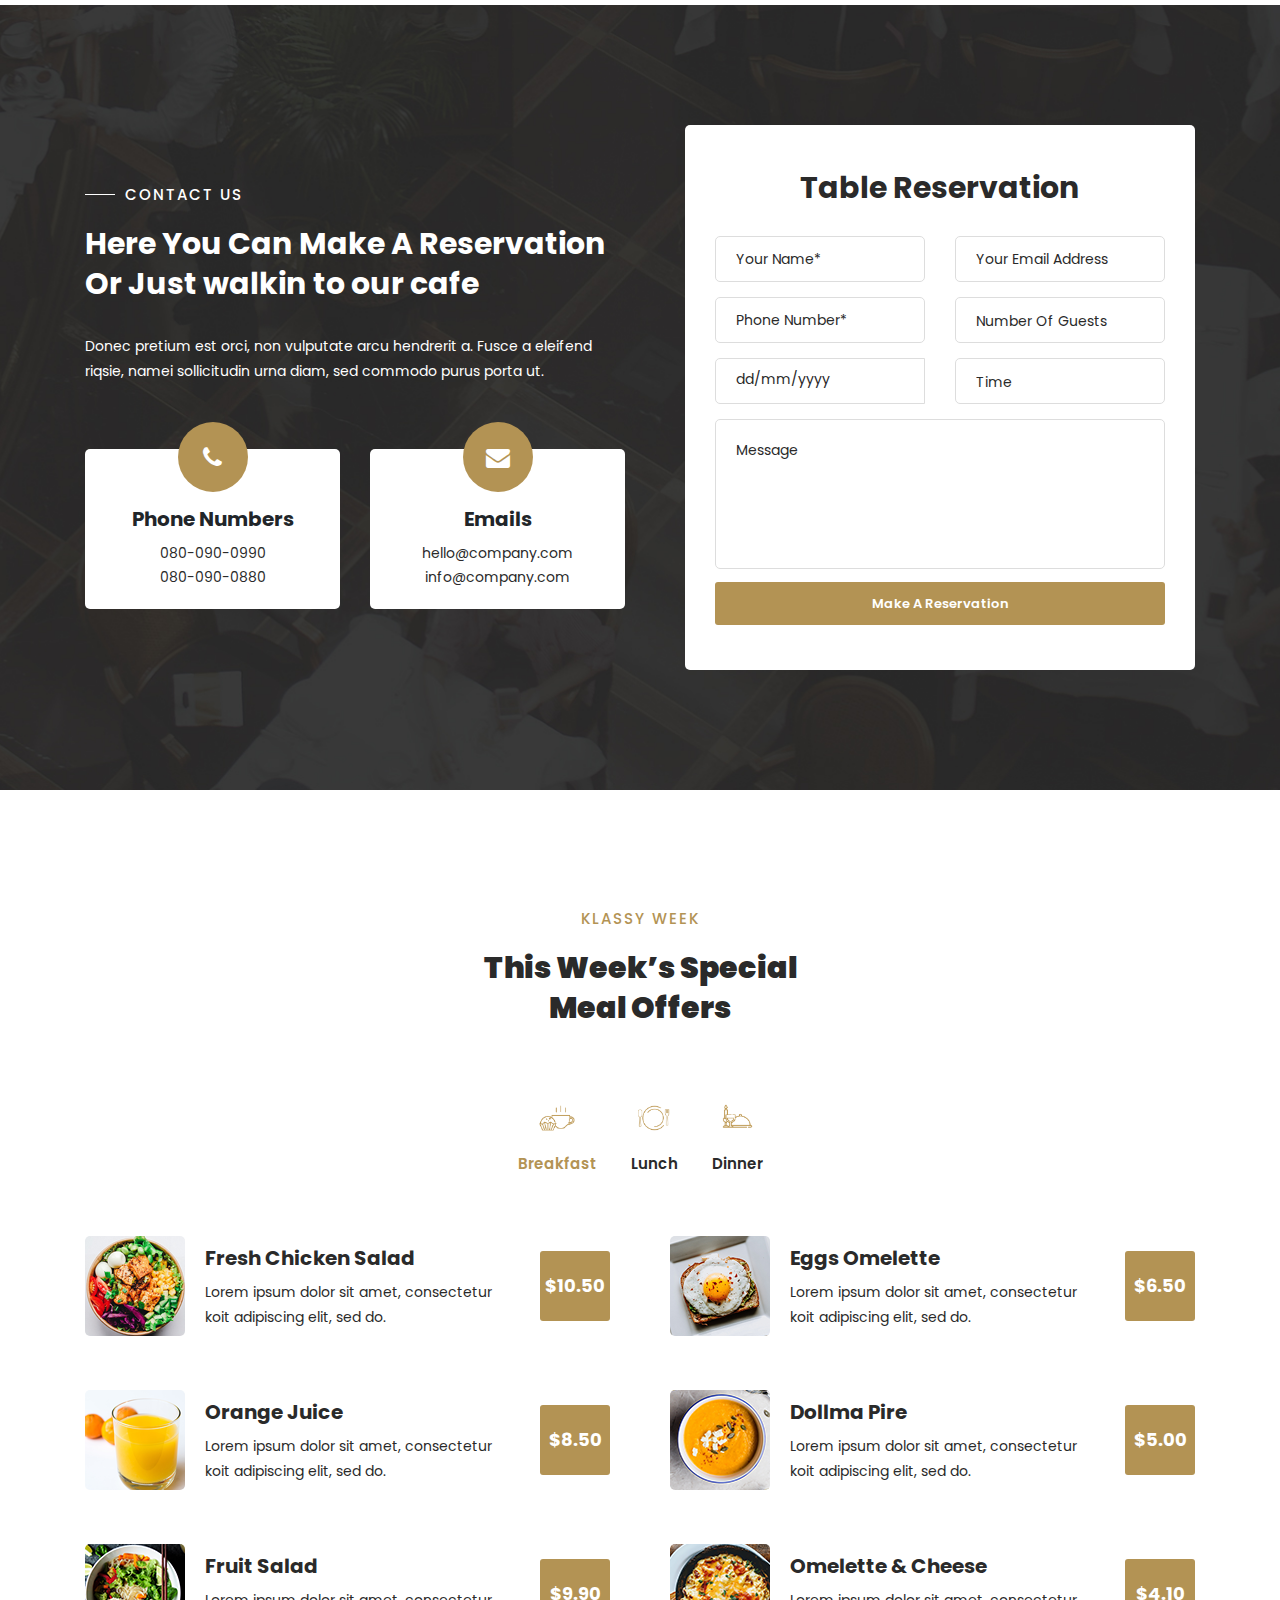
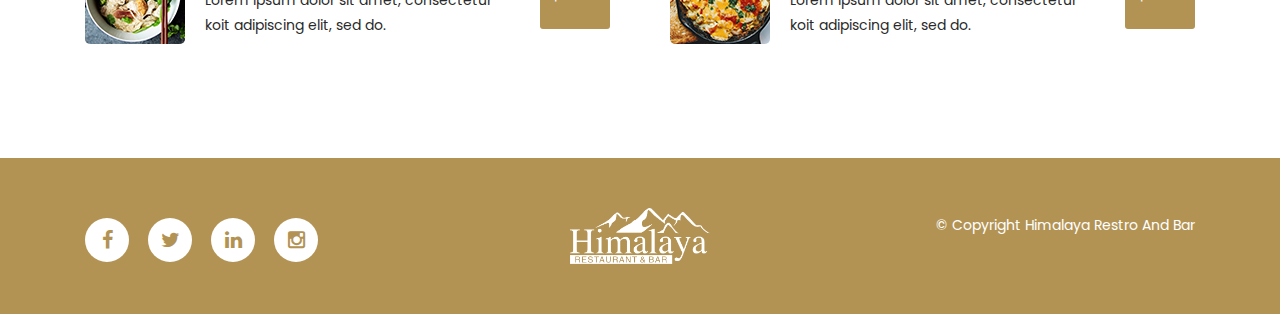
==== commit 5eb5138b: "fbicon added, img tab mage single, product desc slex start" ====
--- a/index.html
+++ b/index.html
@@ -200,7 +200,7 @@
                         <div class="item">
                             <div class='card card1'>
                                 <div class="price"><h6>$14</h6></div>
-                                <div class="discountprice"><h6>10% OFF  </h6></div>
+                                <div class="discountprice"><h6>10% <br> OFF  </h6></div>
                                 <div class='info'>
                                 <h1 class='title'>Chocolate Cake</h1>
                                 <div class="details">
@@ -216,7 +216,7 @@
                         <div class="item">
                             <div class='card card2'>
                                 <div class="price"><h6>$22</h6></div>
-                                <div class="discountprice"><h6>10% OFF</h6></div>
+                                <div class="discountprice"><h6>10% <br>OFF</h6></div>
                                 <div class='info'>
                                 <h1 class='title'>Klassy Pancake</h1>
                                 <div class="details">
@@ -232,7 +232,7 @@
                         <div class="item">
                             <div class='card card3'>
                                 <div class="price"><h6>$18</h6></div>
-                                <div class="discountprice"><h6>10% OFF  </h6></div>
+                                <div class="discountprice"><h6>10% <br>OFF  </h6></div>
                                 <div class='info'>
                                 <h1 class='title'>Tall Klassy Bread</h1>
                                 <div class="details">
@@ -248,7 +248,7 @@
                         <div class="item">
                             <div class='card card4'>
                                 <div class="price"><h6>$10</h6></div>
-                                <div class="discountprice"><h6>10% OFF</h6></div>
+                                <div class="discountprice"><h6>10% <br>OFF</h6></div>
                                 <div class='info'>
                                 <h1 class='title'>Blueberry CheeseCake</h1>
                                 <div class="details">
@@ -264,7 +264,7 @@
                         <div class="item">
                             <div class='card card5'>
                                 <div class="price"><h6>$8.50</h6></div>
-                                <div class="discountprice"><h6>10% OFF  </h6></div>
+                                <div class="discountprice"><h6>10% <br>OFF  </h6></div>
 
                                 <div class='info'>
                                 <h1 class='title'>Klassy Cup Cake</h1>
@@ -281,7 +281,7 @@
                         <div class="item">
                             <div class='card card3'>
                                 <div class="price"><h6>$7.25</h6></div>
-                                <div class="discountprice"><h6>10% OFF  </h6></div>
+                                <div class="discountprice"><h6>10% <br>OFF  </h6></div>
 
                                 <div class='info'>
                                 <h1 class='title'>Klassic Cake</h1>
@@ -742,7 +742,6 @@
                 </div>
             </div>
         </section>
-        <!-- ***** Chefs Area Ends ***** --> 
         
         <!-- ***** Footer Start ***** -->
         <footer>
--- a/assets/css/templatemo-klassy-cafe.css
+++ b/assets/css/templatemo-klassy-cafe.css
@@ -1105,14 +1105,15 @@
   position: relative;
   margin-left: auto;
   width: 70px;
-  height: 40px;
+  height: 60px;
   background-color: #f15822;
-  font-size: 10px;
+  font-size: 20px;
   font-weight: 700;
   color: #fff;
   border-bottom-left-radius: 100%;
   text-align: center;
-  line-height: 30px;
+  padding: 5px 0 0 15px ;
+  line-height: 20px;
 }
 #menu .details a {
   margin: 0;
